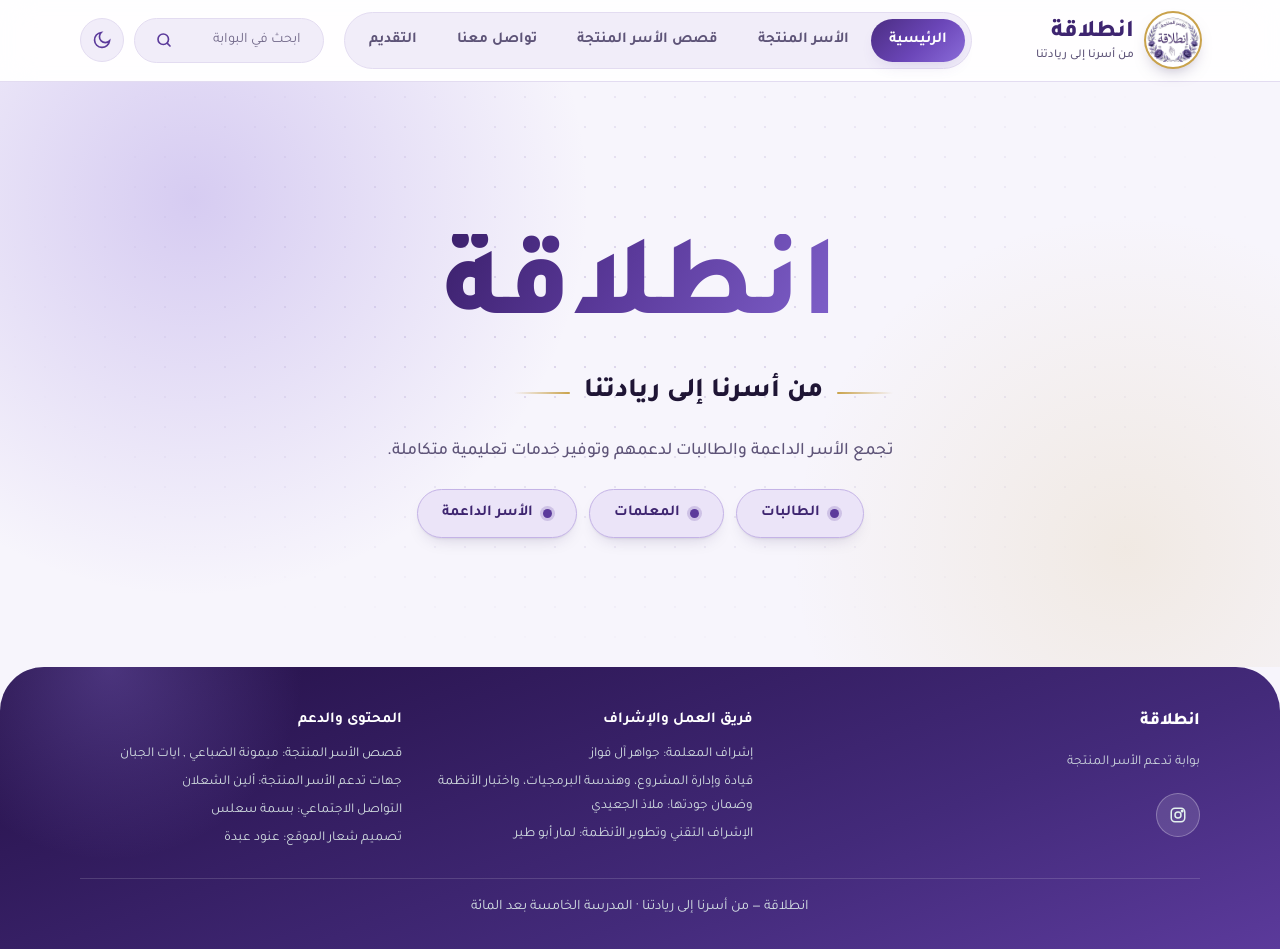
==== Antlaqh web/index.html @ 0a4bb3ff "Renamed file" ====
<!DOCTYPE html>
<html lang="ar" dir="rtl">
<head>
<meta charset="utf-8">
<meta name="viewport" content="width=device-width, initial-scale=1, viewport-fit=cover">
<title>انطلاقة</title>
<link rel="icon" href="photos/the%20webs%20logo/logo.png">
<link rel="preconnect" href="https://fonts.googleapis.com">
<link rel="preconnect" href="https://fonts.gstatic.com" crossorigin>
<link href="https://fonts.googleapis.com/css2?family=Tajawal:wght@400;500;700;800&display=swap" rel="stylesheet">
<link rel="stylesheet" href="style.css">
<link rel="stylesheet" href="extras.css">
</head>
<body>

<a class="skip" href="#main">انتقل إلى المحتوى</a>

<!-- ============ HEADER ============ -->
<header class="top">
  <div class="wrap bar">
   <a class="brand" href="#home">
  <img class="brand-logo" src="photos/the%20webs%20logo/logo.png" alt="شعار انطلاقة" width="54" height="54">
  <span class="brand-text"><b>انطلاقة</b><small>من أسرنا إلى ريادتنا</small></span>
</a>

    <nav class="nav" aria-label="القائمة الرئيسية">
      <a href="#home" aria-current="page" data-page="page-home">الرئيسية</a>
      <a href="#about" data-page="page-about">الأسر المنتجة</a>
      <a href="#services" data-page="page-services">قصص الأسر المنتجة</a>
      <a href="#media" data-page="page-media">تواصل معنا</a>
      <a href="#apply" data-page="page-apply">التقديم</a>
    </nav>

    <div class="tools">
      <form class="search" role="search">
        <label class="sr" for="q">ابحث في البوابة</label>
        <input id="q" type="search" placeholder="ابحث في البوابة">
        <button aria-label="بحث" type="submit"><svg width="18" height="18" viewBox="0 0 24 24" fill="none" stroke="currentColor" stroke-width="2.2" stroke-linecap="round"><circle cx="11" cy="11" r="7"/><path d="M20 20l-3.5-3.5"/></svg></button>
      </form>
      <button class="ib" id="theme" aria-label="تبديل الوضع الداكن"><svg width="20" height="20" viewBox="0 0 24 24" fill="none" stroke="currentColor" stroke-width="2"><path d="M21 13A9 9 0 1111 3a7 7 0 0010 10z"/></svg></button>
    </div>
  </div>
</header>

<main id="main">

  <!-- ============ PAGE: HOME ============ -->
  <section id="page-home" class="page-view active">
    <div class="hero">
      <div class="wrap">
       <div>
         <h1>انطلاقة</h1>
         <p class="slogan">من أسرنا إلى ريادتنا</p>
         <p>تجمع الأسر الداعمة والطالبات لدعمهم وتوفير خدمات تعليمية متكاملة.</p>
         <ul class="roles"><li>الطالبات</li><li>المعلمات</li><li>الأسر الداعمة</li></ul>
       </div>

      </div>
    </div>
  </section>

  <!-- ============ PAGE: ABOUT (الأسر المنتجة) ============ -->
  <section id="page-about" class="page-view wrap" hidden>
    <h1>الأسر المنتجة</h1>

    <a class="open-banner" href="#learn" data-go="learn">
      <span><b>تريدين فتح متجرك الخاص؟</b><small>تعلّمي الخطوات وسعّري منتجاتك بأداة جاهزة</small></span>
      <span aria-hidden="true">‹</span>
    </a>

    <div class="fam-tools">
      <input id="famSearch" type="search" placeholder="ابحثي عن قسم أو متجر: ورد، حلويات، خياطة..." aria-label="بحث في الأسر المنتجة">
      <span id="famCount" role="status"></span>
    </div>
    <div class="chips" id="chips" aria-label="الأقسام"></div>

    <div class="fam-layout">
      <div class="feed">
        <article class="post" id="post" aria-live="polite"></article>
        <div class="pager">
          <button type="button" id="prevPost" aria-label="الأسرة السابقة">›</button>
          <div class="dots" id="dots" role="tablist" aria-label="الأسر المنتجة"></div>
          <button type="button" id="nextPost" aria-label="الأسرة التالية">‹</button>
        </div>
      </div>
      <aside class="fam-side" id="famSide">
        <img id="qrImg" alt="رمز QR للحساب" width="180" height="180">
        <h4>الروابط</h4>
        <ul id="sideLinks"></ul>
      </aside>
    </div>
  </section>

  <!-- ============ PAGE: STORIES ============ -->
  <section id="page-services" class="page-view wrap" hidden>
    <header class="sec-head">
      <h2>قصص الأسر المنتجة</h2>
      <p class="lead">تعرّف على أبرز القصص التي تتحدث عن الأسر المنتجة.</p>
    </header>

    <div class="panel story-list">
      <article class="story">
        <h3>1- قصة أم سارة - من المطبخ إلى متجر</h3>
        <p>أم سارة كانت تسوي كليجا ومعمول للضيوف بس، جيرانها صاروا يطلبون. بدأت بـ 200 ريال تشتري فيها دقيق وسمن، تسوي في الليل بعد ما ينامون عيالها. شاركت في بازار أسر منتجة في الرياض، في أول يوم باعت كل شيء. اليوم عندها متجر في مرسول وتوصيل، ودخلها الشهري أكثر من 4000 ريال، وكل شغلها من البيت.</p>
        <p class="moral">العبرة: لا تنتظرين رأس مال كبير، ابدأي بما في يدك.</p>
      </article>

      <article class="story">
        <h3>2- عائلة أبو خالد - ورشة الخياطة</h3>
        <p>الأب متقاعد، والأم تخيط ثياب، والبنات يطرزون. كانوا يخيطون لأهلهم فقط. سجلت الأم في برنامج الأسر المنتجة واخذت دورة تغليف وتسعير. اتفقوا: الأم تقص، البنت الكبيرة تخيط، الصغيرة تصور وتنزل في الانستقرام. الآن يجيهم طلبات لزي موحد لمدارس وحضانات، وصار عندهم دخل ثابت يغطي مصاريف البيت.</p>
        <p class="moral">العبرة: العمل العائلي يقسم الجهد ويكبر الربح.</p>
      </article>

      <article class="story">
        <h3>3- قصة نورة - إعادة التدوير</h3>
        <p>نورة طالبة جامعة، بدأت تجمع علب الزجاج والخشب المهمل وتسويه تحف وتوزيعات للزواجات. تكلفة القطعة 5 ريال وتبيعها بـ 30 ريال. دخلت مسابقة الحرف اليدوية وفازت، وبلدية الرياض دعمتها بركن مجاني في فعاليات يوم التأسيس. الآن عندها براند باسمها.</p>
        <p class="moral">العبرة: الفكرة الغريبة هي اللي تتميز، مو لازم تطبخين.</p>
      </article>

      <article class="story">
        <h3>4- قصة مؤسس البيك - حلم لم يعش ليرى نجاحه</h3>
        <p>في عام 1974، افتتح شكور أبو غزالة أول مطعم له في جدة، بعد أن استثمر مدخراته في حلمه. لكن البداية لم تكن سهلة؛ فالناس لم يكونوا معتادين على الدجاج المقلي الذي يقدمه، وكان يعود إلى البيت حزينًا لقلة الزبائن. وبعد سنوات من المحاولة، بدأ الناس يقبلون على المطعم، لكن المؤسس توفي عام 1976، قبل أن يرى النجاح الكبير الذي سيصل إليه مشروعه. الأكثر تأثيرًا أن ابنيه إحسان ورامي قررا مواصلة حلم أبيهما، رغم الديون والصعوبات، وعملا على تطوير المطعم حتى أصبح البيك من أشهر العلامات التجارية السعودية.</p>
        <p class="moral">العبرة: التأسيس الحقيقي يحتاج إلى وقت وصبر، وما بدأ بحلم بسيط في مدينة جدة أصبح اليوم علامة فارقة وفخراً وطنياً.</p>
      </article>
    </div>

    <div class="panel supporters">
      <h2>المنشآت الداعمة للأسر المنتجة</h2>
      <ul>
        <li>بنك التنمية الاجتماعية</li>
        <li>وزارة الموارد البشرية والتنمية الاجتماعية</li>
        <li>مركز جنى للتمويل الأصغر</li>
        <li>الهيئة العامة للمنشآت الصغيرة والمتوسطة</li>
      </ul>
    </div>
  </section>

  <!-- ============ PAGE: CONTACT ============ -->
  <section id="page-media" class="page-view wrap" hidden>
    <header class="sec-head"><h2>تواصل معنا</h2></header>
    <aside class="sup">
      <div class="ic"><svg width="28" height="28" viewBox="0 0 24 24" fill="none" stroke="currentColor" stroke-width="2"><path d="M4 14v-2a8 8 0 0116 0v2"/><rect x="3" y="14" width="4" height="6" rx="1.5"/><rect x="17" y="14" width="4" height="6" rx="1.5"/></svg></div>
      <h2 id="st">هل تحتاج إلى مساعدة بخصوص الموقع؟</h2>
      <a class="insta-btn" href="https://www.instagram.com/skl105wuzhere/" target="_blank" rel="noopener"><svg width="20" height="20" viewBox="0 0 24 24" fill="none" stroke="currentColor" stroke-width="2"><rect x="2" y="2" width="20" height="20" rx="5" ry="5"/><path d="M16 11.37A4 4 0 1 1 12.63 8 4 4 0 0 1 16 11.37z"/><line x1="17.5" y1="6.5" x2="17.51" y2="6.5"/></svg><span>انستغرام</span></a>
    </aside>
  </section>

  <!-- ============ PAGE: APPLY ============ -->
  <section id="page-apply" class="page-view wrap" hidden>
    <header class="sec-head">
      <h2>التقديم</h2>
      <p class="lead">عبّئي بيانات متجرك لتنضمي إلى الأسر المنتجة.</p>
    </header>

    <form class="panel apply" id="applyForm" novalidate>
      <h3>تعبئة بيانات المتجر</h3>

      <div class="field">
        <label for="storeAr">اسم المتجر بالعربي <span class="req" aria-hidden="true">*</span></label>
        <input type="text" id="storeAr" name="storeAr" placeholder="مثال: متجر الورد" required autocomplete="off">
      </div>

      <div class="field">
        <label for="storeEn">Store Name in English</label>
        <input type="text" id="storeEn" name="storeEn" placeholder="e.g., Flower Store" dir="ltr" autocomplete="off">
      </div>

      <div class="field">
        <label for="contact">رابط الحساب / رقم التواصل <span class="req" aria-hidden="true">*</span></label>
        <input type="text" id="contact" name="contact" placeholder="رابط إنستغرام أو رقم الواتساب" required autocomplete="off">
      </div>

      <div class="field">
        <label for="description">وصف قصير للمبيعات</label>
        <textarea id="description" name="description" rows="4" placeholder="توصيف مختصر لما يقدمه مشروعك..."></textarea>
      </div>

      <p class="note"><b>تنبيه:</b> عند إرسال البيانات سيفتح لك تطبيق البريد، يرجى إرفاق <b>3 إلى 5 صور</b> للمشروع قبل الضغط على زر الإرسال.</p>

      <button class="start" type="submit">إرسال البيانات عبر البريد</button>
      <p class="form-status" id="applyStatus" role="status" aria-live="polite"></p>
    </form>
  </section>

  <!-- ============ PAGE: LEARN (تريدين فتح متجرك الخاص؟) ============ -->
  <section id="page-learn" class="page-view wrap" hidden>
    <header class="sec-head">
      <h2>تريدين فتح متجرك الخاص؟</h2>
      <p class="lead">خطوات بسيطة من الفكرة إلى أول طلب.</p>
    </header>

    <ol class="panel steps">
      <li><h3>اختاري فكرتك</h3><p>ابدئي بشيء تتقنينه وعليه طلب حولك: حلويات، ورد، خياطة، تدوير... اسألي أهلك وجيرانك وش يحتاجون.</p></li>
      <li><h3>جرّبي بدفعة صغيرة</h3><p>اصنعي كمية قليلة وخذي رأي ناس تثقين برأيهم، وحسّني المنتج قبل ما تكبّرين.</p></li>
      <li><h3>احسبي تكلفتك</h3><p>سجّلي كل ريال تصرفينه: المواد، التغليف، وقتك. بدون هذا ما تعرفين تربحين أو لا.</p></li>
      <li><h3>التراخيص والدعم</h3><p>اسألي الجهات الداعمة المذكورة في صفحة القصص (مثل بنك التنمية الاجتماعية) عن المتطلبات الحالية وطرق التمويل.</p></li>
      <li><h3>صوّري وغلّفي</h3><p>صور واضحة بإضاءة طبيعية وتغليف مرتب يرفعون قيمة منتجك قبل ما يجربونه.</p></li>
      <li><h3>افتحي حسابك وابدئي البيع</h3><p>سوّي حساب إنستغرام باسم المتجر، ضيفي رقم التواصل، وشاركي في البازارات. ثم قدّمي من صفحة <a href="#apply" data-go="apply">التقديم</a> لتنضمي للأسر المنتجة.</p></li>
      <li><h3>سعّري منتجاتك</h3><p>استخدمي الأداة بالأسفل: تحسب لك التكلفة وسعر البيع المناسب.</p></li>
    </ol>

    <form class="panel price" id="priceForm" novalidate>
      <h3>🧮 أداة التسعير</h3>
      <p class="lead">اكتبي أرقام دفعة واحدة، والنتيجة تتحدث تلقائيًا.</p>
      <div class="price-grid">
        <div class="field"><label for="mat">تكلفة المواد (ريال)</label><input id="mat" type="number" min="0" step="any" inputmode="decimal" placeholder="مثال: 80"></div>
        <div class="field"><label for="pack">التغليف (ريال)</label><input id="pack" type="number" min="0" step="any" inputmode="decimal" placeholder="مثال: 20"></div>
        <div class="field"><label for="oth">مصاريف أخرى: غاز، كهرباء، توصيل (ريال)</label><input id="oth" type="number" min="0" step="any" inputmode="decimal" placeholder="مثال: 10"></div>
        <div class="field"><label for="hrs">ساعات العمل على الدفعة</label><input id="hrs" type="number" min="0" step="any" inputmode="decimal" placeholder="مثال: 3"></div>
        <div class="field"><label for="wage">أجر ساعتك (ريال)</label><input id="wage" type="number" min="0" step="any" inputmode="decimal" placeholder="مثال: 20"></div>
        <div class="field"><label for="pc">عدد القطع في الدفعة</label><input id="pc" type="number" min="1" step="1" inputmode="numeric" placeholder="مثال: 20"></div>
        <div class="field"><label for="mar">نسبة الربح المطلوبة %</label><input id="mar" type="number" min="0" step="any" inputmode="decimal" value="30"></div>
        <div class="field"><label for="fee">عمولة المنصة % (إن وجدت)</label><input id="fee" type="number" min="0" max="90" step="any" inputmode="decimal" value="0"></div>
      </div>
      <dl class="result" aria-live="polite">
        <div><dt>إجمالي التكلفة</dt><dd id="rTotal">0</dd></div>
        <div><dt>تكلفة القطعة</dt><dd id="rCost">0</dd></div>
        <div class="big"><dt>سعر البيع المقترح</dt><dd id="rPrice">0</dd></div>
        <div><dt>ربح القطعة</dt><dd id="rProfit">0</dd></div>
        <div><dt>ربح الدفعة كاملة</dt><dd id="rAll">0</dd></div>
      </dl>
      <p class="note">السعر مقرّب لأقرب نصف ريال. قارنيه بأسعار المتاجر المشابهة قبل ما تعتمدينه.</p>
    </form>
  </section>

</main>

<!-- ============ FOOTER ============ -->
<footer>
  <div class="wrap">
    <div class="fg">
      <div class="fc about">
        <h3>انطلاقة</h3>
        <p>بوابة تدعم الأسر المنتجة</p>
        <div class="soc">
          <a href="https://www.instagram.com/skl105wuzhere/" target="_blank" rel="noopener" aria-label="انستغرام">
            <svg width="18" height="18" viewBox="0 0 24 24" fill="none" stroke="currentColor" stroke-width="2"><rect x="3" y="3" width="18" height="18" rx="5"/><circle cx="12" cy="12" r="4"/><circle cx="17.5" cy="6.5" r="1" fill="currentColor"/></svg>
          </a>
        </div>
      </div>

      <div class="fc">
        <strong>فريق العمل والإشراف</strong>
        <span>إشراف المعلمة: جواهر آل فواز</span>
        <span>قيادة وإدارة المشروع، وهندسة البرمجيات، واختبار الأنظمة وضمان جودتها: ملاذ الجعيدي</span>
        <span>الإشراف التقني وتطوير الأنظمة: لمار أبو طير</span>
      </div>

      <div class="fc">
        <strong>المحتوى والدعم</strong>
        <span>قصص الأسر المنتجة: ميمونة الضباعي , ايات الجبان</span>
        <span>جهات تدعم الأسر المنتجة: ألين الشعلان</span>
        <span>التواصل الاجتماعي: بسمة سعلس</span>
        <span>تصميم شعار الموقع: عنود عبدة </span>
      </div>
    </div>
    <p class="foot-tag">انطلاقة — من أسرنا إلى ريادتنا · المدرسة الخامسة بعد المائة</p>
  </div>
</footer>

<script src="script.js"></script>
<script src="families-data.js"></script>
<script src="supabase-config.js"></script>
<script src="extras.js"></script>
</body>
</html>
---- Antlaqh web/style.css ----
/* =========================================================
   PROFESSIONAL TEAL SYSTEM (Arabic / RTL)
   Opens in LIGHT mode; dark mode via data-theme="dark".
   ========================================================= */

/* ---------- 1. Design tokens ---------- */
:root{
  --base:#F7F5FC; --bg:#F7F5FC;
  --card:#FFFFFF; --soft:#F1EDF9; --edge:#E3DCF1;
  --ink:#1F1535; --mu:#5E5478;
  --teal:#5B3A9B; --teal-d:#3E2570;
  --mint:#EBE4F8; --mint2:#DDD2F3; --mint-d:#C4B3E6;
  --gold:#C9A24B; --logo:#5B3A9B;
  --grad:linear-gradient(135deg,#4B2D82 0%,#6B46B8 55%,#8A6CD9 100%);
  --on-grad:#FFFFFF;
  --h1:linear-gradient(120deg,#33195F,#5B3A9B 45%,#8A6CD9);
  --hdr:rgba(255,255,255,.88);
  --btn2:#FFFFFF;
  --sh:0 1px 2px rgba(40,22,80,.06),0 16px 36px -18px rgba(40,22,80,.3);
  --sh-sm:0 1px 2px rgba(40,22,80,.06),0 8px 18px -10px rgba(40,22,80,.26);
  --glow1:rgba(138,108,217,.30); --glow2:rgba(201,162,75,.14);
  --dots:rgba(91,58,155,.16);
  --foot:linear-gradient(160deg,#241046 0%,#432A7A 65%,#5B3A9B 100%);
  --ring:rgba(91,58,155,.20);
  --err:#C0392B;
  --hero-top:clamp(40px,8vw,96px);
  --hero-bottom:clamp(40px,6vw,72px);
  --hero-gap:clamp(20px,4vw,44px);
  color-scheme:light;
  box-sizing:border-box;
  padding-top:env(safe-area-inset-top,0px);
  padding-bottom:env(safe-area-inset-bottom,0px);
}
:root[data-theme="dark"]{
  --base:#0D0919; --bg:#0D0919;
  --card:rgba(28,20,52,.72); --soft:rgba(255,255,255,.05); --edge:rgba(255,255,255,.09);
  --ink:#EEE9FB; --mu:#A9A0C7;
  --teal:#B69CFF; --teal-d:#D9CCFF;
  --mint:rgba(160,130,255,.15); --mint2:rgba(160,130,255,.25); --mint-d:rgba(160,130,255,.38);
  --gold:#E3C16F; --logo:#8F6BFF;
  --grad:linear-gradient(135deg,#8F6BFF 0%,#6D5CE7 55%,#4C8DF0 100%);
  --on-grad:#12082B;
  --h1:linear-gradient(120deg,#EEE9FB,#C3AEFF 50%,#8FB8FF);
  --hdr:rgba(13,9,25,.72);
  --btn2:rgba(255,255,255,.07);
  --sh:0 1px 0 rgba(255,255,255,.05) inset,0 24px 44px -22px rgba(0,0,0,.75);
  --sh-sm:0 1px 0 rgba(255,255,255,.05) inset,0 10px 20px -12px rgba(0,0,0,.7);
  --glow1:rgba(143,107,255,.26); --glow2:rgba(76,141,240,.18);
  --dots:rgba(255,255,255,.07);
  --foot:linear-gradient(160deg,#070412 0%,#150C2E 60%,#22124A 100%);
  --ring:rgba(182,156,255,.30);
  --err:#FF8A7A;
  color-scheme:dark;
}

/* ---------- 2. Base ---------- */
*,*::before,*::after{box-sizing:border-box}
html{scroll-padding-top:calc(env(safe-area-inset-top,0px) + 20px);scroll-behavior:smooth}
[hidden]{display:none!important}
body{
  margin:0;background:var(--base);color:var(--ink);
  font:16px/1.75 Tajawal,system-ui,sans-serif;
  -webkit-font-smoothing:antialiased;transition:background .4s,color .4s;
  min-block-size:100vh;min-block-size:100dvh;
  display:flex;flex-direction:column;
}
a{color:inherit}
::selection{background:var(--teal);color:var(--on-grad)}
:focus-visible{outline:3px solid var(--gold);outline-offset:3px;border-radius:14px}
.wrap{max-width:1160px;margin-inline:auto;padding-inline:20px}
.sr{position:absolute;inline-size:1px;block-size:1px;overflow:hidden;clip:rect(0 0 0 0)}
.skip{position:absolute;inset-inline-start:12px;top:-70px;background:var(--gold);color:#1a1405;padding:8px 18px;border-radius:999px;z-index:99;font-weight:700}
.skip:focus{top:10px}
.top,main,footer{position:relative;z-index:1}
main{flex:1 0 auto}

/* ---------- 3. Page views ---------- */
.page-view{display:none;animation:fadeIn .45s cubic-bezier(.2,.7,.2,1);padding-block:40px}
.page-view.active{display:block}
#page-home{padding-block:0}
@keyframes fadeIn{from{opacity:0;transform:translateY(12px)}to{opacity:1;transform:none}}
@keyframes rise{from{opacity:0;transform:translateY(18px)}to{opacity:1;transform:none}}

.sec-head{text-align:center;margin-block-end:28px}
.sec-head h2{font-size:clamp(1.6rem,3vw,2.1rem);margin:0 0 6px;font-weight:800;color:var(--ink)}
.lead{color:var(--mu);margin:0}
.page-view>h1{font-size:clamp(1.9rem,4vw,2.7rem);margin:0 0 18px;font-weight:800;line-height:1.35;background:var(--h1);-webkit-background-clip:text;background-clip:text;color:transparent}
#page-about>p{margin:0;padding:28px 32px;border-radius:24px;font-size:1.1rem;max-inline-size:75ch;background:var(--card);border:1px solid var(--edge);border-inline-start:4px solid var(--teal);box-shadow:var(--sh)}

/* ---------- 4. Header ---------- */
.top{z-index:20;background:var(--hdr);-webkit-backdrop-filter:blur(16px) saturate(160%);backdrop-filter:blur(16px) saturate(160%);border-block-end:1px solid var(--edge);transition:box-shadow .3s}
@media (min-width:1000px){.top{position:sticky;top:0}}
.top.scrolled{box-shadow:0 12px 28px -18px rgba(0,0,0,.4)}
.bar{display:flex;align-items:center;gap:12px 20px;flex-wrap:wrap;padding-block:12px}
.brand{display:flex;align-items:center;gap:12px;text-decoration:none;font-weight:800;font-size:1.1rem;color:var(--teal-d)}
.brand svg{flex:none;border-radius:12px;filter:drop-shadow(0 6px 12px rgba(0,0,0,.22));transition:transform .35s cubic-bezier(.3,1.5,.5,1)}
.brand svg rect{fill:var(--logo)}
.brand:hover svg{transform:rotate(-8deg) scale(1.07)}

.nav{display:flex;gap:4px;flex-wrap:wrap;padding:6px;border-radius:999px;background:var(--soft);border:1px solid var(--edge)}
@media (min-width:1100px){.nav{margin-inline-start:auto}}
.nav a{text-decoration:none;padding:8px 18px;border-radius:999px;font-weight:700;font-size:.95rem;color:var(--mu);transition:background .2s,color .2s}
.nav a:hover{background:var(--mint);color:var(--teal-d)}
.nav a[aria-current]{background:var(--grad);color:var(--on-grad);box-shadow:0 8px 18px -8px var(--ring)}

.tools{display:flex;gap:10px;align-items:center}
.search{display:flex;align-items:center;border:1px solid var(--edge);border-radius:999px;padding-inline:16px;background:var(--soft);transition:box-shadow .2s,border-color .2s}
.search input{border:0;background:none;color:var(--ink);font:inherit;font-size:.9rem;padding:9px 6px;inline-size:130px;transition:inline-size .3s}
.search input::placeholder{color:var(--mu);opacity:.85}
.search input:focus{inline-size:170px}
.search input:focus-visible{outline:none}
.search:focus-within{border-color:var(--teal);box-shadow:0 0 0 4px var(--ring)}
.search button,.ib{background:none;border:0;color:var(--teal);cursor:pointer;display:grid;place-items:center;padding:4px}
.ib{inline-size:44px;block-size:44px;border-radius:50%;background:var(--soft);border:1px solid var(--edge);transition:transform .3s,background .2s}
.ib:hover{background:var(--mint);transform:rotate(16deg)}

/* ---------- 5. Hero (compact, static background) ---------- */
.hero{position:relative;overflow:hidden}
.hero::before{content:"";position:absolute;inset:0;z-index:0;pointer-events:none;
  background:radial-gradient(640px circle at 15% 20%,var(--glow1),transparent 62%),radial-gradient(540px circle at 88% 80%,var(--glow2),transparent 62%)}
.hero::after{content:"";position:absolute;inset:0;z-index:0;pointer-events:none;background-image:radial-gradient(var(--dots) 1.3px,transparent 1.3px);background-size:30px 30px;-webkit-mask-image:radial-gradient(ellipse at 50% 40%,#000 15%,transparent 72%);mask-image:radial-gradient(ellipse at 50% 40%,#000 15%,transparent 72%)}
.hero .wrap{position:relative;z-index:1;display:grid;grid-template-columns:1.2fr .9fr;gap:var(--hero-gap);align-items:center;padding-block:var(--hero-top) var(--hero-bottom)}
.hero h1{font-size:clamp(1.6rem,3.2vw,2.5rem);line-height:1.4;margin:0 0 12px;font-weight:800;background:var(--h1);-webkit-background-clip:text;background-clip:text;color:transparent;animation:rise .8s .05s both}
.hero p{margin:0 0 22px;color:var(--mu);font-size:1.1rem;font-weight:500;animation:rise .8s .15s both}
.roles{display:flex;gap:12px;flex-wrap:wrap;padding:0;margin:0;list-style:none;animation:rise .8s .25s both}
.roles li{display:inline-flex;align-items:center;gap:10px;padding:10px 24px;border-radius:999px;font-weight:700;font-size:.95rem;color:var(--teal-d);background:var(--mint);border:1px solid var(--mint-d);box-shadow:var(--sh-sm);transition:transform .25s}
.roles li::before{content:"";inline-size:9px;block-size:9px;border-radius:50%;background:var(--teal);box-shadow:0 0 0 3px var(--ring)}
.roles li:hover{transform:translateY(-3px)}

/* ---------- 6. Shared card / panel ---------- */
.login,.sup,.panel{position:relative;background:var(--card);border:1px solid var(--edge);box-shadow:var(--sh);-webkit-backdrop-filter:blur(16px);backdrop-filter:blur(16px)}
.panel{border-radius:26px;padding:32px 34px;max-inline-size:850px;margin:0 auto 24px}

/* Login */
.login{border-radius:30px;padding:30px 28px 24px;overflow:hidden;animation:rise .9s .2s both}
.login::before{content:"";position:absolute;inset-inline:0;top:0;block-size:4px;background:var(--grad)}
.login h2{margin:0 0 4px;font-size:1.5rem;font-weight:800}
.login .sub{margin:0 0 20px;color:var(--mu);font-size:.95rem}

.btn{display:flex;align-items:center;justify-content:center;gap:14px;inline-size:100%;padding:15px 18px;border-radius:18px;font:inherit;font-weight:800;font-size:1rem;cursor:pointer;border:1.5px solid var(--edge);text-align:center;transition:transform .2s,border-color .2s,box-shadow .25s}
.btn small{display:block;font-weight:500;font-size:.8rem;color:var(--mu);line-height:1.3}
.btn svg{flex:none}
.btn.p{background:var(--btn2);color:var(--ink);box-shadow:var(--sh-sm)}
.btn.p svg{order:2;inline-size:28px;block-size:28px}
.btn.p:hover{transform:translateY(-3px);border-color:var(--teal);box-shadow:0 14px 26px -14px var(--ring)}
.btn.p:active{transform:scale(.99)}
.status{min-block-size:1.6em;margin:16px 0 0;font-size:1.05rem;font-weight:800;color:var(--teal)}

/* ---------- 7. Stories page ---------- */
.story{padding-block:22px;border-block-end:1px solid var(--edge)}
.story:first-child{padding-block-start:0}
.story:last-child{padding-block-end:0;border-block-end:0}
.story h3{margin:0 0 10px;font-size:1.1rem;font-weight:800;color:var(--teal)}
.story p{margin:0 0 10px;color:var(--mu);font-size:.97rem;line-height:1.9}
.story .moral{margin:0;color:var(--teal-d);font-size:.92rem;font-weight:700;background:var(--mint);border-radius:12px;padding:8px 14px}
.supporters{text-align:center}
.supporters h2{margin:0 0 14px;font-size:1.2rem;font-weight:800}
.supporters ul{list-style:none;margin:0;padding:0;color:var(--mu);line-height:2.1}

/* ---------- 8. Contact ---------- */
.sup{display:grid;grid-template-columns:auto 1fr auto;gap:22px;align-items:center;border-radius:26px;padding:26px 30px;border-inline-start:5px solid var(--gold)}
.sup .ic{inline-size:62px;block-size:62px;border-radius:20px;background:var(--grad);color:var(--on-grad);display:grid;place-items:center;box-shadow:0 12px 24px -12px var(--ring)}
.sup h2{margin:0;font-size:1.3rem;font-weight:800}
.insta-btn{display:inline-flex;align-items:center;gap:8px;color:var(--on-grad);text-decoration:none;font-weight:800;padding:13px 24px;border-radius:16px;background:var(--grad);box-shadow:0 12px 24px -14px var(--ring);transition:transform .2s,filter .2s}
.insta-btn:hover{transform:translateY(-3px);filter:brightness(1.07)}

/* ---------- 9. Apply form ---------- */
.apply{max-inline-size:560px}
.apply::before{content:"";position:absolute;inset-inline:0;top:0;block-size:4px;border-radius:26px 26px 0 0;background:var(--grad)}
.apply h3{margin:0 0 22px;text-align:center;font-size:1.4rem;font-weight:800}
.field{margin-block-end:18px}
.field label{display:block;margin-block-end:6px;font-size:.92rem;font-weight:700;color:var(--ink)}
.req{color:var(--err)}
.field input,.field textarea{
  inline-size:100%;padding:12px 14px;font:inherit;font-size:.97rem;color:var(--ink);
  background:var(--soft);border:1px solid var(--edge);border-radius:14px;resize:vertical;
  transition:border-color .2s,box-shadow .2s,background .2s}
.field input::placeholder,.field textarea::placeholder{color:var(--mu);opacity:.8}
.field input:focus,.field textarea:focus{outline:none;border-color:var(--teal);box-shadow:0 0 0 4px var(--ring);background:var(--card)}
.field .invalid{border-color:var(--err);box-shadow:0 0 0 4px rgba(192,57,43,.14)}
.note{margin:4px 0 0;padding:12px 16px;border-radius:14px;font-size:.88rem;line-height:1.7;color:var(--teal-d);background:var(--mint);border:1px solid var(--mint-d)}

.start{margin-block-start:20px;display:flex;align-items:center;justify-content:center;inline-size:100%;background:var(--grad);color:var(--on-grad);border:0;border-radius:16px;padding:14px 32px;font:inherit;font-weight:800;font-size:1rem;cursor:pointer;box-shadow:0 14px 28px -14px var(--ring);transition:transform .2s,box-shadow .25s,filter .2s}
.start:hover{transform:translateY(-3px);box-shadow:0 20px 34px -14px var(--ring);filter:brightness(1.06)}
.start:active{transform:scale(.99)}
.form-status{min-block-size:1.5em;margin:12px 0 0;text-align:center;font-weight:700;color:var(--teal)}
.form-status.error{color:var(--err)}

/* ---------- 10. Footer ---------- */
footer{overflow:hidden;flex-shrink:0;color:#E3F2EE;padding-block:40px 28px;background:var(--foot);border-start-start-radius:44px;border-start-end-radius:44px}
footer::before{content:"";position:absolute;inline-size:420px;block-size:420px;border-radius:50%;inset-block-start:-210px;inset-inline-end:-100px;background:radial-gradient(circle,rgba(111,226,190,.22),transparent 65%);pointer-events:none}
footer .wrap{position:relative;z-index:1}
footer h3{margin:0 0 10px;font-size:1.1rem;font-weight:800;color:#fff}
.fg{display:grid;grid-template-columns:1.3fr 1fr 1fr;gap:28px;align-items:start}
.fc{display:flex;flex-direction:column;gap:4px;font-size:.85rem}
.fc strong{margin-block-end:6px;font-size:.95rem;color:#fff}
.fc span{opacity:.9}
.fc.about p{margin:0;max-inline-size:38ch;opacity:.85}
.soc{display:flex;gap:10px;margin-block-start:14px}
.soc a{inline-size:44px;block-size:44px;border-radius:50%;display:grid;place-items:center;text-decoration:none;background:rgba(255,255,255,.12);border:1px solid rgba(255,255,255,.28);transition:transform .25s,background .25s,color .25s}
.soc a:hover{background:#fff;color:#134545;transform:translateY(-4px) rotate(-6deg)}

/* ---------- 11. Responsive + motion ---------- */
@media (max-width:700px){
  .hero .wrap{grid-template-columns:1fr}
  .nav{inline-size:100%;overflow-x:auto;flex-wrap:nowrap;border-radius:22px}
  .nav a{white-space:nowrap}
  .sup{grid-template-columns:auto 1fr}
  .sup .insta-btn{grid-column:1/-1;justify-content:center}
  .fg{grid-template-columns:1fr}
  .search input,.search input:focus{inline-size:100px}
  .panel{padding:24px 20px}
  .login{padding:28px 22px 22px}
  footer{border-start-start-radius:30px;border-start-end-radius:30px}
}
@media (prefers-reduced-motion:reduce){
  *,*::before,*::after{animation:none!important;transition:none!important}
  html{scroll-behavior:auto}
}
/* ===== انطلاقة: logo, brand name, slogan, hero ===== */
.brand-logo{inline-size:54px;block-size:54px;border-radius:50%;background:#fff;object-fit:cover;box-shadow:0 0 0 2px var(--gold),0 8px 18px -8px rgba(40,22,80,.5);transition:transform .35s cubic-bezier(.3,1.5,.5,1)}
.brand:hover .brand-logo{transform:rotate(-6deg) scale(1.06)}
.brand-text{display:flex;flex-direction:column;line-height:1.25}
.brand-text b{font-size:1.5rem;font-weight:800}
.brand-text small{font-size:.75rem;font-weight:500;color:var(--mu)}

.hero h1{font-size:clamp(3.2rem,9vw,5.6rem);line-height:1.1;margin:0 0 8px}
.hero .slogan{display:flex;align-items:center;gap:14px;margin:0 0 20px;font-size:clamp(1.2rem,2.5vw,1.7rem);font-weight:800;color:var(--ink)}
.slogan::before,.slogan::after{content:"";flex:0 1 56px;block-size:2px;border-radius:2px}
.slogan::before{background:linear-gradient(270deg,transparent,var(--gold))}
.slogan::after{background:linear-gradient(90deg,transparent,var(--gold))}

/* login card with the logo medallion on top */
.login{margin-block-start:66px;padding-block-start:78px;overflow:visible}
.login::before{display:none}
.login h2,.login .sub{text-align:center}
.medal{position:absolute;inset-inline:0;top:-66px;margin-inline:auto;inline-size:130px;block-size:130px;border-radius:50%;background:#fff;padding:5px;box-shadow:0 0 0 3px var(--gold),0 18px 34px -12px rgba(40,22,80,.5)}
.medal img{inline-size:100%;block-size:100%;border-radius:50%;display:block}

.soc a:hover{color:#2B1A4F}
footer::before{background:radial-gradient(circle,rgba(168,140,255,.28),transparent 65%)}
.foot-tag{margin:28px 0 0;padding-block-start:16px;border-block-start:1px solid rgba(255,255,255,.16);text-align:center;font-size:.9rem;opacity:.9}
/* ===== Productive families feed ===== */

.feed{max-inline-size:620px;margin-inline:auto}
.post{inline-size:100%;margin-inline:auto;background:var(--card);border:1px solid var(--edge);border-radius:20px;box-shadow:var(--sh);overflow:hidden;animation:fadeIn .35s}
.post-img{display:block;inline-size:100%;aspect-ratio:16/9;object-fit:cover;background:var(--soft)}
.post-head{display:flex;align-items:center;gap:12px;padding:14px 16px}
.avatar{inline-size:46px;block-size:46px;border-radius:50%;display:grid;place-items:center;font-size:1.35rem;background:var(--mint);box-shadow:0 0 0 2px var(--gold)}
.post-head b{display:block;line-height:1.3}
.post-head small{color:var(--mu)}

.post-actions{display:flex;gap:8px;padding:12px 14px 0}
.act{inline-size:42px;block-size:42px;border-radius:50%;display:grid;place-items:center;border:1px solid var(--edge);background:var(--soft);color:var(--teal);font-size:1.15rem;text-decoration:none;cursor:pointer;transition:transform .2s,background .2s}
.act:hover{transform:translateY(-2px);background:var(--mint)}
.act.on{background:var(--grad);color:var(--on-grad);border-color:transparent}
.post-body{padding:10px 18px 20px}
.post-body p{margin:0 0 14px;color:var(--mu);line-height:1.9}
.post-body p b{color:var(--ink)}
.btn-link{display:inline-block;padding:10px 22px;border-radius:999px;background:var(--grad);color:var(--on-grad);font-weight:800;text-decoration:none;transition:filter .2s}
.btn-link:hover{filter:brightness(1.08)}




.pager{display:flex;align-items:center;justify-content:center;gap:14px;margin-block-start:20px}
.pager>button{inline-size:40px;block-size:40px;border-radius:50%;border:1px solid var(--edge);background:var(--card);color:var(--teal);font-size:1.4rem;line-height:1;cursor:pointer;box-shadow:var(--sh-sm)}
.pager>button:hover{background:var(--mint)}
.dots{display:flex;align-items:center;gap:8px}
.dots button{position:relative;inline-size:10px;block-size:10px;padding:0;border:0;border-radius:50%;background:var(--mint-d);cursor:pointer;transition:inline-size .25s,background .25s}
.dots button::after{content:"";position:absolute;inset:-8px}
.dots button[aria-selected=true]{inline-size:28px;border-radius:8px;background:var(--grad)}
/* ===== الأسر المنتجة: بانر، بحث، أقسام، عمودين ===== */
.open-banner{display:flex;align-items:center;justify-content:space-between;gap:16px;max-inline-size:960px;margin:0 auto 20px;padding:18px 26px;border-radius:22px;background:var(--grad);color:var(--on-grad);text-decoration:none;box-shadow:var(--sh);transition:transform .2s,filter .2s}
.open-banner:hover{transform:translateY(-3px);filter:brightness(1.06)}
.open-banner b{display:block;font-size:1.25rem;font-weight:800}
.open-banner small{opacity:.9;font-size:.9rem}
.open-banner>span:last-child{font-size:1.8rem}

.fam-tools{display:flex;align-items:center;gap:12px;max-inline-size:960px;margin:0 auto 12px}
.fam-tools input{flex:1;padding:12px 18px;font:inherit;color:var(--ink);background:var(--soft);border:1px solid var(--edge);border-radius:999px}
.fam-tools input:focus{outline:none;border-color:var(--teal);box-shadow:0 0 0 4px var(--ring)}
#famCount{color:var(--mu);font-weight:700;white-space:nowrap}
.chips{display:flex;gap:8px;flex-wrap:wrap;max-inline-size:960px;margin:0 auto 20px}
.chip{padding:8px 16px;border-radius:999px;border:1px solid var(--edge);background:var(--card);color:var(--mu);font:inherit;font-weight:700;font-size:.92rem;cursor:pointer;transition:background .2s,color .2s}
.chip small{opacity:.7}
.chip:hover{background:var(--mint)}
.chip[aria-pressed=true]{background:var(--grad);color:var(--on-grad);border-color:transparent}

.fam-layout{display:grid;grid-template-columns:1fr 240px;gap:20px;max-inline-size:960px;margin-inline:auto;align-items:start}
.fam-layout .feed{max-inline-size:none;margin:0}
.fam-side{background:var(--card);border:1px solid var(--edge);border-radius:20px;box-shadow:var(--sh);padding:20px;text-align:center}
.fam-side img{inline-size:100%;block-size:auto;border-radius:14px;background:#fff}
.fam-side h4{margin:14px 0 6px}
.fam-side ul{list-style:none;margin:0;padding:0;line-height:2.1}
.fam-side a{color:var(--teal);font-weight:700}
.post-head .tag{margin-inline-start:auto;padding:4px 12px;border-radius:999px;background:var(--mint);color:var(--teal-d);font-size:.8rem;font-weight:700}
.empty{padding:40px 20px;text-align:center;color:var(--mu)}
@media (max-width:800px){.fam-layout{grid-template-columns:1fr}}

/* ===== صفحة فتح المتجر + حاسبة التسعير ===== */
.steps{counter-reset:s;list-style:none;padding-inline:30px}
.steps li{counter-increment:s;position:relative;padding:18px 58px 18px 0;border-block-end:1px solid var(--edge)}
.steps li:last-child{border:0}
.steps li::before{content:counter(s);position:absolute;inset-inline-start:0;top:18px;inline-size:40px;block-size:40px;border-radius:50%;display:grid;place-items:center;background:var(--grad);color:var(--on-grad);font-weight:800}
.steps h3{margin:0 0 4px;font-size:1.1rem;color:var(--teal)}
.steps p{margin:0;color:var(--mu);line-height:1.9}
.steps a{color:var(--teal);font-weight:700}
.price h3{margin:0 0 4px;text-align:center;font-size:1.4rem;font-weight:800}
.price>.lead{text-align:center;margin-block-end:20px}
.price-grid{display:grid;grid-template-columns:1fr 1fr;gap:0 16px}
.result{display:grid;grid-template-columns:repeat(2,1fr);gap:10px;margin:16px 0}
.result div{padding:12px 16px;border-radius:16px;background:var(--soft);border:1px solid var(--edge)}
.result dt{font-size:.85rem;color:var(--mu)}
.result dd{margin:0;font-weight:800;font-size:1.15rem}
.result .big{grid-column:1/-1;background:var(--grad);color:var(--on-grad);text-align:center}
.result .big dt{color:inherit;opacity:.9}
.result .big dd{font-size:1.8rem}
@media (max-width:600px){.price-grid{grid-template-columns:1fr}}


/* Homepage brand-only hero */
#page-home .hero .wrap{grid-template-columns:minmax(0,1fr);justify-items:center;text-align:center;min-height:clamp(440px,65vh,700px)}
#page-home .hero .wrap>div{max-width:850px}
#page-home .hero h1{font-size:clamp(3.8rem,9vw,7.5rem)}
#page-home .roles{justify-content:center}
---- Antlaqh web/extras.css ----
/* ===== الأسر المنتجة: بانر، بحث، أقسام، فيد عمودي ===== */
.open-banner{display:flex;align-items:center;justify-content:space-between;gap:16px;max-inline-size:560px;margin:0 auto 20px;padding:18px 26px;border-radius:22px;background:var(--grad);color:var(--on-grad);text-decoration:none;box-shadow:var(--sh);transition:transform .2s,filter .2s}
.open-banner:hover{transform:translateY(-3px);filter:brightness(1.06)}
.open-banner b{display:block;font-size:1.25rem;font-weight:800}
.open-banner small{opacity:.9;font-size:.9rem}
.open-banner>span:last-child{font-size:1.8rem}

.fam-tools{display:flex;align-items:center;gap:12px;max-inline-size:560px;margin:0 auto 12px}
.fam-tools input{flex:1;padding:12px 18px;font:inherit;color:var(--ink);background:var(--soft);border:1px solid var(--edge);border-radius:999px}
.fam-tools input:focus{outline:none;border-color:var(--teal);box-shadow:0 0 0 4px var(--ring)}
#famCount{color:var(--mu);font-weight:700;white-space:nowrap}
.chips{display:flex;gap:8px;flex-wrap:wrap;max-inline-size:560px;margin:0 auto 20px}
.chip{padding:8px 16px;border-radius:999px;border:1px solid var(--edge);background:var(--card);color:var(--mu);font:inherit;font-weight:700;font-size:.92rem;cursor:pointer;transition:background .2s,color .2s}
.chip small{opacity:.7}
.chip:hover{background:var(--mint)}
.chip[aria-pressed=true]{background:var(--grad);color:var(--on-grad);border-color:transparent}

/* الفيد: بوستات فوق بعض مثل انستغرام */
.reel-wrap{max-inline-size:560px;margin-inline:auto}
.reel{display:flex;flex-direction:column;gap:24px}
.reel .post{inline-size:100%}
.reel .post-img{aspect-ratio:auto;block-size:auto;object-fit:contain;max-block-size:640px;cursor:zoom-in}
.reel .post-img[src^="data:"]{aspect-ratio:16/9;object-fit:cover;cursor:default}
.post-head .tag{margin-inline-start:auto;padding:4px 12px;border-radius:999px;background:var(--mint);color:var(--teal-d);font-size:.8rem;font-weight:700}
.btn-link.alt{background:var(--mint);color:var(--teal-d);margin-inline-start:8px}
.empty{padding:40px 20px;text-align:center;color:var(--mu)}

/* ===== صفحة فتح المتجر + حاسبة التسعير ===== */
.steps{counter-reset:s;list-style:none;padding-inline:30px}
.steps li{counter-increment:s;position:relative;padding:18px 58px 18px 0;border-block-end:1px solid var(--edge)}
.steps li:last-child{border:0}
.steps li::before{content:counter(s);position:absolute;inset-inline-start:0;top:18px;inline-size:40px;block-size:40px;border-radius:50%;display:grid;place-items:center;background:var(--grad);color:var(--on-grad);font-weight:800}
.steps h3{margin:0 0 4px;font-size:1.1rem;color:var(--teal)}
.steps p{margin:0;color:var(--mu);line-height:1.9}
.steps a{color:var(--teal);font-weight:700}
.price h3{margin:0 0 4px;text-align:center;font-size:1.4rem;font-weight:800}
.price>.lead{text-align:center;margin-block-end:20px}
.price-grid{display:grid;grid-template-columns:1fr 1fr;gap:0 16px}
.result{display:grid;grid-template-columns:repeat(2,1fr);gap:10px;margin:16px 0}
.result div{padding:12px 16px;border-radius:16px;background:var(--soft);border:1px solid var(--edge)}
.result dt{font-size:.85rem;color:var(--mu)}
.result dd{margin:0;font-weight:800;font-size:1.15rem}
.result .big{grid-column:1/-1;background:var(--grad);color:var(--on-grad);text-align:center}
.result .big dt{color:inherit;opacity:.9}
.result .big dd{font-size:1.8rem}
@media (max-width:600px){.price-grid{grid-template-columns:1fr}}

/* ===== معرض صور متعدد (مثل انستغرام) ===== */
.gallery{position:relative}
.slides{display:flex;overflow-x:auto;scroll-snap-type:x mandatory;scrollbar-width:none;-webkit-overflow-scrolling:touch}
.slides::-webkit-scrollbar{display:none}
.slides img{flex:0 0 100%;inline-size:100%;aspect-ratio:16/10;object-fit:contain;cursor:zoom-in;scroll-snap-align:center;background:var(--soft)}
.gallery .count{position:absolute;top:12px;inset-inline-end:12px;padding:3px 12px;border-radius:999px;background:rgba(0,0,0,.55);color:#fff;font-size:.8rem;font-weight:700}
.g-btn{position:absolute;top:50%;transform:translateY(-50%);inline-size:36px;block-size:36px;border-radius:50%;border:0;background:rgba(255,255,255,.85);color:#3E2570;font-size:1.4rem;line-height:1;cursor:pointer;box-shadow:0 2px 8px rgba(0,0,0,.25)}
.g-btn.prev{inset-inline-start:10px}
.g-btn.next{inset-inline-end:10px}

/* ===== عرض الصورة كاملة ===== */
.lightbox{position:fixed;inset:0;z-index:100;display:flex;align-items:center;justify-content:center;background:rgba(0,0,0,.92);cursor:zoom-out}
.lightbox img{max-inline-size:96vw;max-block-size:92vh;object-fit:contain;border-radius:10px}
.lb-x{position:absolute;top:14px;inset-inline-end:14px;inline-size:44px;block-size:44px;border-radius:50%;border:0;background:rgba(255,255,255,.18);color:#fff;font-size:1.3rem;cursor:pointer}

.slides video{flex:0 0 100%;inline-size:100%;aspect-ratio:16/10;object-fit:contain;background:#000;scroll-snap-align:center}

/* Customer review section */
.customer-reviews{padding:18px 22px 24px;border-top:1px solid var(--edge)}
.customer-reviews h3{margin:0 0 4px;font-size:1.15rem;color:var(--ink)}
.review-note,.review-empty{font-size:.85rem;color:var(--mu);margin:0 0 12px}
.review-list{display:grid;gap:10px;margin:12px 0}
.review-item{padding:10px 14px;background:var(--soft);border-radius:12px;overflow-wrap:anywhere}
.review-item strong{color:var(--gold);letter-spacing:2px}
.review-item p{margin:4px 0 0;white-space:pre-wrap}
.review-form{display:grid;gap:12px}
.review-form label{display:grid;gap:5px;font-weight:700;font-size:.92rem}
.review-form select,.review-form textarea{font:inherit;width:100%;padding:10px 12px;color:var(--ink);background:var(--card);border:1px solid var(--edge);border-radius:12px}
.review-form button{border:0;border-radius:12px;background:var(--grad);color:var(--on-grad);font:inherit;font-weight:800;padding:11px 18px;cursor:pointer}

.review-item .review-stars{color:var(--gold);letter-spacing:2px;margin-inline-start:6px}
.review-form input{font:inherit;width:100%;padding:10px 12px;color:var(--ink);background:var(--card);border:1px solid var(--edge);border-radius:12px}
.review-form button:disabled{opacity:.6;cursor:wait}
.review-status{margin:0;color:var(--teal);font-size:.9rem}

/* Automatic image-only galleries: smooth three-second crossfade. */
.fade-gallery .slides{position:relative;display:grid;overflow:hidden;aspect-ratio:16/10;scroll-snap-type:none;background:var(--soft)}
.fade-gallery .slides img{grid-area:1/1;width:100%;height:100%;aspect-ratio:auto;object-fit:contain;opacity:0;visibility:hidden;pointer-events:none;transition:opacity .75s ease,visibility .75s ease;scroll-snap-align:none}
.fade-gallery .slides img.active{opacity:1;visibility:visible;pointer-events:auto;z-index:1}
@media(prefers-reduced-motion:reduce){.fade-gallery .slides img{transition:none}}

/* Keep other shops' portrait and square media compact without cropping.
   Bloomy's horizontal portfolio gallery is intentionally excluded. */
.reel .post:not([data-name="تصاميم بلومي"]) .gallery:not(.fade-gallery) .slides img,
.reel .post:not([data-name="تصاميم بلومي"]) .gallery:not(.fade-gallery) .slides video {
  height: clamp(220px, 54vw, 340px);
  max-height: 340px;
  aspect-ratio: auto;
  object-fit: contain;
  background: var(--soft);
}
.reel .post:not([data-name="تصاميم بلومي"]) .gallery:not(.fade-gallery) .slides {
  align-items: center;
  background: var(--soft);
}
.reel .post:not([data-name="تصاميم بلومي"]) .fade-gallery .slides {
  aspect-ratio: 16/10;
  max-height: 340px;
}
.reel .post:not([data-name="تصاميم بلومي"]) .post-img {
  display: block;
  width: 100%;
  height: clamp(220px, 54vw, 340px);
  max-height: 340px;
  object-fit: contain;
  background: var(--soft);
}

/* Desktop sizing: all stores except Bloomy get a genuinely compact media viewport.
   Set dimensions on the gallery itself, not only on its images, so grid/flex
   containers cannot expand to the image's intrinsic portrait height. */
@media (min-width: 700px) {
  .reel .post:not([data-name="تصاميم بلومي"]) .gallery,
  .reel .post:not([data-name="تصاميم بلومي"]) > .post-img {
    width: min(100%, 420px);
    margin-inline: auto;
  }
  .reel .post:not([data-name="تصاميم بلومي"]) .gallery .slides {
    width: 100%;
    height: 255px;
    max-height: 255px;
    aspect-ratio: auto;
    overflow: hidden;
  }
  .reel .post:not([data-name="تصاميم بلومي"]) .gallery .slides img,
  .reel .post:not([data-name="تصاميم بلومي"]) .gallery .slides video,
  .reel .post:not([data-name="تصاميم بلومي"]) > .post-img {
    height: 255px;
    max-height: 255px;
    min-height: 0;
    aspect-ratio: auto;
    object-fit: contain;
  }
}
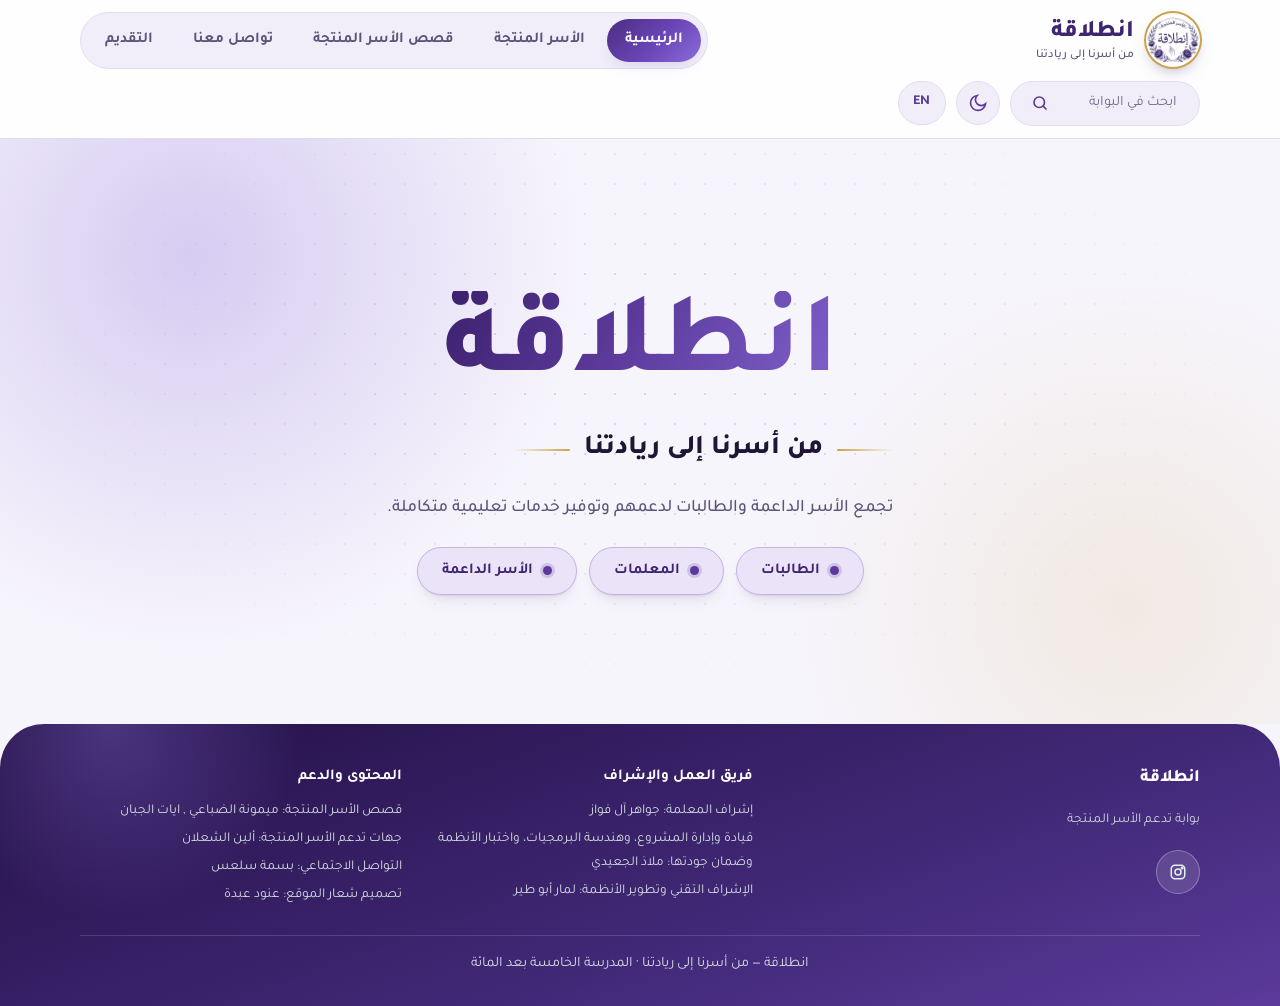
==== commit 1c772538: "Merge branch 'main' of https://github.com/Lamar-Abutair/antlaqh-website- into Lamar-Abutair-main" ====
--- a/Antlaqh web/index.html
+++ b/Antlaqh web/index.html
@@ -4,10 +4,11 @@
 <meta charset="utf-8">
 <meta name="viewport" content="width=device-width, initial-scale=1, viewport-fit=cover">
 <title>انطلاقة</title>
-<link rel="icon" href="photos/the%20webs%20logo/logo.png">
+<link rel="icon" href="photos/the%20webs%20logo/logo.png" data-logo-ar="photos/the%20webs%20logo/logo.png" data-logo-en="photos/the%20webs%20logo/logo-en.png">
 <link rel="preconnect" href="https://fonts.googleapis.com">
 <link rel="preconnect" href="https://fonts.gstatic.com" crossorigin>
-<link href="https://fonts.googleapis.com/css2?family=Tajawal:wght@400;500;700;800&display=swap" rel="stylesheet">
+<link href="https://fonts.googleapis.com/css2?family=Tajawal:wght@400;500;700;800&family=Poppins:wght@400;500;600;700&display=swap" rel="stylesheet">
+<script>try{var l=localStorage.getItem("antlaqh:lang");if(l==="en"||l==="ar"){document.documentElement.lang=l;document.documentElement.dir=l==="en"?"ltr":"rtl"}}catch(e){}</script>
 <link rel="stylesheet" href="style.css">
 <link rel="stylesheet" href="extras.css">
 </head>
@@ -19,25 +20,26 @@
 <header class="top">
   <div class="wrap bar">
    <a class="brand" href="#home">
-  <img class="brand-logo" src="photos/the%20webs%20logo/logo.png" alt="شعار انطلاقة" width="54" height="54">
-  <span class="brand-text"><b>انطلاقة</b><small>من أسرنا إلى ريادتنا</small></span>
+  <img class="brand-logo" src="photos/the%20webs%20logo/logo.png" data-logo-ar="photos/the%20webs%20logo/logo.png" data-logo-en="photos/the%20webs%20logo/logo-en.png" alt="شعار انطلاقة" width="54" height="54">
+  <span class="brand-text"><b>انطلاقة</b><small data-i18n="brand.tag">من أسرنا إلى ريادتنا</small></span>
 </a>
 
-    <nav class="nav" aria-label="القائمة الرئيسية">
-      <a href="#home" aria-current="page" data-page="page-home">الرئيسية</a>
-      <a href="#about" data-page="page-about">الأسر المنتجة</a>
-      <a href="#services" data-page="page-services">قصص الأسر المنتجة</a>
-      <a href="#media" data-page="page-media">تواصل معنا</a>
-      <a href="#apply" data-page="page-apply">التقديم</a>
+    <nav class="nav" aria-label="القائمة الرئيسية" data-i18n-aria="nav.aria">
+      <a href="#home" aria-current="page" data-page="page-home" data-i18n="nav.home">الرئيسية</a>
+      <a href="#about" data-page="page-about" data-i18n="nav.families">الأسر المنتجة</a>
+      <a href="#services" data-page="page-services" data-i18n="nav.stories">قصص الأسر المنتجة</a>
+      <a href="#media" data-page="page-media" data-i18n="nav.contact">تواصل معنا</a>
+      <a href="#apply" data-page="page-apply" data-i18n="nav.apply">التقديم</a>
     </nav>
 
     <div class="tools">
       <form class="search" role="search">
-        <label class="sr" for="q">ابحث في البوابة</label>
-        <input id="q" type="search" placeholder="ابحث في البوابة">
-        <button aria-label="بحث" type="submit"><svg width="18" height="18" viewBox="0 0 24 24" fill="none" stroke="currentColor" stroke-width="2.2" stroke-linecap="round"><circle cx="11" cy="11" r="7"/><path d="M20 20l-3.5-3.5"/></svg></button>
+        <label class="sr" for="q" data-i18n="search.label">ابحث في البوابة</label>
+        <input id="q" type="search" placeholder="ابحث في البوابة" data-i18n-ph="search.ph">
+        <button aria-label="بحث" data-i18n-aria="search.btn" type="submit"><svg width="18" height="18" viewBox="0 0 24 24" fill="none" stroke="currentColor" stroke-width="2.2" stroke-linecap="round"><circle cx="11" cy="11" r="7"/><path d="M20 20l-3.5-3.5"/></svg></button>
       </form>
       <button class="ib" id="theme" aria-label="تبديل الوضع الداكن"><svg width="20" height="20" viewBox="0 0 24 24" fill="none" stroke="currentColor" stroke-width="2"><path d="M21 13A9 9 0 1111 3a7 7 0 0010 10z"/></svg></button>
+      <button class="ib lang-btn" id="lang" type="button" lang="en" aria-label="Switch language to English" title="Switch language to English">EN</button>
     </div>
   </div>
 </header>
@@ -49,10 +51,10 @@
     <div class="hero">
       <div class="wrap">
        <div>
-         <h1>انطلاقة</h1>
-         <p class="slogan">من أسرنا إلى ريادتنا</p>
-         <p>تجمع الأسر الداعمة والطالبات لدعمهم وتوفير خدمات تعليمية متكاملة.</p>
-         <ul class="roles"><li>الطالبات</li><li>المعلمات</li><li>الأسر الداعمة</li></ul>
+         <h1 data-i18n="brand.name">انطلاقة</h1>
+         <p class="slogan" data-i18n="brand.tag">من أسرنا إلى ريادتنا</p>
+         <p data-i18n="hero.text">تجمع الأسر الداعمة والطالبات لدعمهم وتوفير خدمات تعليمية متكاملة.</p>
+         <ul class="roles"><li data-i18n="role.students">الطالبات</li><li data-i18n="role.teachers">المعلمات</li><li data-i18n="role.families">الأسر الداعمة</li></ul>
        </div>
 
       </div>
@@ -61,18 +63,18 @@
 
   <!-- ============ PAGE: ABOUT (الأسر المنتجة) ============ -->
   <section id="page-about" class="page-view wrap" hidden>
-    <h1>الأسر المنتجة</h1>
+    <h1 data-i18n="nav.families">الأسر المنتجة</h1>
 
     <a class="open-banner" href="#learn" data-go="learn">
-      <span><b>تريدين فتح متجرك الخاص؟</b><small>تعلّمي الخطوات وسعّري منتجاتك بأداة جاهزة</small></span>
+      <span><b data-i18n="banner.title">تريدين فتح متجرك الخاص؟</b><small data-i18n="banner.sub">تعلّمي الخطوات وسعّري منتجاتك بأداة جاهزة</small></span>
       <span aria-hidden="true">‹</span>
     </a>
 
     <div class="fam-tools">
-      <input id="famSearch" type="search" placeholder="ابحثي عن قسم أو متجر: ورد، حلويات، خياطة..." aria-label="بحث في الأسر المنتجة">
+      <input id="famSearch" type="search" placeholder="ابحثي عن قسم أو متجر: ورد، حلويات، خياطة..." aria-label="بحث في الأسر المنتجة" data-i18n-ph="fam.ph" data-i18n-aria="fam.aria">
       <span id="famCount" role="status"></span>
     </div>
-    <div class="chips" id="chips" aria-label="الأقسام"></div>
+    <div class="chips" id="chips" aria-label="الأقسام" data-i18n-aria="chips.aria"></div>
 
     <div class="fam-layout">
       <div class="feed">
@@ -95,26 +97,26 @@
   <section id="page-services" class="page-view wrap" hidden>
     <header class="sec-head">
       <h2>قصص الأسر المنتجة</h2>
-      <p class="lead">تعرّف على أبرز القصص التي تتحدث عن الأسر المنتجة.</p>
+      <p class="lead">تعرّفي على أبرز القصص التي تتحدث عن الأسر المنتجة.</p>
     </header>
 
     <div class="panel story-list">
       <article class="story">
         <h3>1- قصة أم سارة - من المطبخ إلى متجر</h3>
-        <p>أم سارة كانت تسوي كليجا ومعمول للضيوف بس، جيرانها صاروا يطلبون. بدأت بـ 200 ريال تشتري فيها دقيق وسمن، تسوي في الليل بعد ما ينامون عيالها. شاركت في بازار أسر منتجة في الرياض، في أول يوم باعت كل شيء. اليوم عندها متجر في مرسول وتوصيل، ودخلها الشهري أكثر من 4000 ريال، وكل شغلها من البيت.</p>
-        <p class="moral">العبرة: لا تنتظرين رأس مال كبير، ابدأي بما في يدك.</p>
-      </article>
-
-      <article class="story">
-        <h3>2- عائلة أبو خالد - ورشة الخياطة</h3>
-        <p>الأب متقاعد، والأم تخيط ثياب، والبنات يطرزون. كانوا يخيطون لأهلهم فقط. سجلت الأم في برنامج الأسر المنتجة واخذت دورة تغليف وتسعير. اتفقوا: الأم تقص، البنت الكبيرة تخيط، الصغيرة تصور وتنزل في الانستقرام. الآن يجيهم طلبات لزي موحد لمدارس وحضانات، وصار عندهم دخل ثابت يغطي مصاريف البيت.</p>
-        <p class="moral">العبرة: العمل العائلي يقسم الجهد ويكبر الربح.</p>
+        <p>كانت أم سارة تعدّ الكليجا والمعمول للضيوف فحسب، ثم أخذ جيرانها يطلبونهما منها. بدأت بمبلغ 200 ريال اشترت به الدقيق والسمن، وكانت تعمل في الليل بعد أن ينام أبناؤها. شاركت في بازار للأسر المنتجة في الرياض، فباعت كل ما لديها في يومه الأول. واليوم لها متجر على تطبيق مرسول مع خدمة توصيل، ويتجاوز دخلها الشهري 4000 ريال، وكل ذلك من بيتها.</p>
+        <p class="moral">العبرة: لا تنتظري رأس مال كبيرًا، وابدئي بما في يدك.</p>
+      </article>
+
+      <article class="story">
+        <h3>2- عائلة أبي خالد - ورشة الخياطة</h3>
+        <p>الأب متقاعد، والأم تخيط الثياب، والبنات يطرّزن. وكانوا يخيطون لأهلهم فقط. سجّلت الأم في برنامج الأسر المنتجة والتحقت بدورة في التغليف والتسعير. ثم اتفقوا على توزيع الأدوار: الأم تقصّ القماش، والابنة الكبرى تخيطه، والصغرى تصوّر المنتجات وتنشرها على إنستغرام. وهم الآن يتلقون طلبات لتفصيل أزياء موحّدة للمدارس والحضانات، وأصبح لهم دخل ثابت يغطي مصاريف البيت.</p>
+        <p class="moral">العبرة: العمل العائلي يوزّع الجهد ويضاعف الربح.</p>
       </article>
 
       <article class="story">
         <h3>3- قصة نورة - إعادة التدوير</h3>
-        <p>نورة طالبة جامعة، بدأت تجمع علب الزجاج والخشب المهمل وتسويه تحف وتوزيعات للزواجات. تكلفة القطعة 5 ريال وتبيعها بـ 30 ريال. دخلت مسابقة الحرف اليدوية وفازت، وبلدية الرياض دعمتها بركن مجاني في فعاليات يوم التأسيس. الآن عندها براند باسمها.</p>
-        <p class="moral">العبرة: الفكرة الغريبة هي اللي تتميز، مو لازم تطبخين.</p>
+        <p>نورة طالبة جامعية، بدأت تجمع علب الزجاج والخشب المهمل وتحوّلها إلى تحف وتوزيعات لحفلات الزفاف. تبلغ تكلفة القطعة 5 ريالات وتبيعها بـ 30 ريالًا. شاركت في مسابقة للحرف اليدوية وفازت بها، ودعمتها بلدية الرياض بركن مجاني في فعاليات يوم التأسيس. واليوم لها علامة تجارية باسمها.</p>
+        <p class="moral">العبرة: الفكرة المختلفة هي التي تصنع التميّز، ولا يلزم أن تعملي في الطبخ.</p>
       </article>
 
       <article class="story">
@@ -141,23 +143,23 @@
     <aside class="sup">
       <div class="ic"><svg width="28" height="28" viewBox="0 0 24 24" fill="none" stroke="currentColor" stroke-width="2"><path d="M4 14v-2a8 8 0 0116 0v2"/><rect x="3" y="14" width="4" height="6" rx="1.5"/><rect x="17" y="14" width="4" height="6" rx="1.5"/></svg></div>
       <h2 id="st">هل تحتاج إلى مساعدة بخصوص الموقع؟</h2>
-      <a class="insta-btn" href="https://www.instagram.com/skl105wuzhere/" target="_blank" rel="noopener"><svg width="20" height="20" viewBox="0 0 24 24" fill="none" stroke="currentColor" stroke-width="2"><rect x="2" y="2" width="20" height="20" rx="5" ry="5"/><path d="M16 11.37A4 4 0 1 1 12.63 8 4 4 0 0 1 16 11.37z"/><line x1="17.5" y1="6.5" x2="17.51" y2="6.5"/></svg><span>انستغرام</span></a>
+      <a class="insta-btn gmail-btn" href="mailto:schoollof105@gmail.com" aria-label="Gmail"><svg width="20" height="20" viewBox="0 0 24 24" fill="none" stroke="currentColor" stroke-width="2" stroke-linecap="round" stroke-linejoin="round" aria-hidden="true"><rect x="2" y="4" width="20" height="16" rx="3"/><path d="M3 7l9 6 9-6"/></svg><span>Gmail</span></a>
     </aside>
   </section>
 
   <!-- ============ PAGE: APPLY ============ -->
   <section id="page-apply" class="page-view wrap" hidden>
     <header class="sec-head">
-      <h2>التقديم</h2>
-      <p class="lead">عبّئي بيانات متجرك لتنضمي إلى الأسر المنتجة.</p>
+      <h2 data-i18n="apply.title">التقديم</h2>
+      <p class="lead" data-i18n="apply.lead">عبّئي بيانات متجرك لتنضمي إلى الأسر المنتجة.</p>
     </header>
 
     <form class="panel apply" id="applyForm" novalidate>
-      <h3>تعبئة بيانات المتجر</h3>
-
-      <div class="field">
-        <label for="storeAr">اسم المتجر بالعربي <span class="req" aria-hidden="true">*</span></label>
-        <input type="text" id="storeAr" name="storeAr" placeholder="مثال: متجر الورد" required autocomplete="off">
+      <h3 data-i18n="apply.form">تعبئة بيانات المتجر</h3>
+
+      <div class="field">
+        <label for="storeAr"><span data-i18n="apply.storeAr">اسم المتجر بالعربية</span> <span class="req" aria-hidden="true">*</span></label>
+        <input type="text" id="storeAr" name="storeAr" placeholder="مثال: متجر الورد" data-i18n-ph="apply.storeArPh" required autocomplete="off">
       </div>
 
       <div class="field">
@@ -166,18 +168,18 @@
       </div>
 
       <div class="field">
-        <label for="contact">رابط الحساب / رقم التواصل <span class="req" aria-hidden="true">*</span></label>
-        <input type="text" id="contact" name="contact" placeholder="رابط إنستغرام أو رقم الواتساب" required autocomplete="off">
-      </div>
-
-      <div class="field">
-        <label for="description">وصف قصير للمبيعات</label>
-        <textarea id="description" name="description" rows="4" placeholder="توصيف مختصر لما يقدمه مشروعك..."></textarea>
-      </div>
-
-      <p class="note"><b>تنبيه:</b> عند إرسال البيانات سيفتح لك تطبيق البريد، يرجى إرفاق <b>3 إلى 5 صور</b> للمشروع قبل الضغط على زر الإرسال.</p>
-
-      <button class="start" type="submit">إرسال البيانات عبر البريد</button>
+        <label for="contact"><span data-i18n="apply.contact">رابط الحساب / رقم التواصل</span> <span class="req" aria-hidden="true">*</span></label>
+        <input type="text" id="contact" name="contact" placeholder="رابط إنستغرام أو رقم الواتساب" data-i18n-ph="apply.contactPh" required autocomplete="off">
+      </div>
+
+      <div class="field">
+        <label for="description" data-i18n="apply.desc">وصف قصير للمبيعات</label>
+        <textarea id="description" name="description" rows="4" placeholder="توصيف مختصر لما يقدمه مشروعك..." data-i18n-ph="apply.descPh"></textarea>
+      </div>
+
+      <p class="note" data-i18n-html="apply.note"><b>تنبيه:</b> عند إرسال البيانات سيفتح لك تطبيق البريد، يرجى إرفاق <b>3 إلى 5 صور</b> للمشروع قبل الضغط على زر الإرسال.</p>
+
+      <button class="start" type="submit" data-i18n="apply.submit">إرسال البيانات عبر البريد</button>
       <p class="form-status" id="applyStatus" role="status" aria-live="polite"></p>
     </form>
   </section>
@@ -190,18 +192,18 @@
     </header>
 
     <ol class="panel steps">
-      <li><h3>اختاري فكرتك</h3><p>ابدئي بشيء تتقنينه وعليه طلب حولك: حلويات، ورد، خياطة، تدوير... اسألي أهلك وجيرانك وش يحتاجون.</p></li>
-      <li><h3>جرّبي بدفعة صغيرة</h3><p>اصنعي كمية قليلة وخذي رأي ناس تثقين برأيهم، وحسّني المنتج قبل ما تكبّرين.</p></li>
-      <li><h3>احسبي تكلفتك</h3><p>سجّلي كل ريال تصرفينه: المواد، التغليف، وقتك. بدون هذا ما تعرفين تربحين أو لا.</p></li>
+      <li><h3>اختاري فكرتك</h3><p>ابدئي بشيء تتقنينه ويوجد عليه طلب حولك: حلويات، ورد، خياطة، تدوير... واسألي أهلك وجيرانك عمّا يحتاجون إليه.</p></li>
+      <li><h3>جرّبي بدفعة صغيرة</h3><p>اصنعي كمية قليلة واطلبي رأي من تثقين برأيهم، وحسّني المنتج قبل أن توسّعي إنتاجك.</p></li>
+      <li><h3>احسبي تكلفتك</h3><p>سجّلي كل ريال تنفقينه: المواد والتغليف ووقتك. فبدون ذلك لن تعرفي هل تربحين أم لا.</p></li>
       <li><h3>التراخيص والدعم</h3><p>اسألي الجهات الداعمة المذكورة في صفحة القصص (مثل بنك التنمية الاجتماعية) عن المتطلبات الحالية وطرق التمويل.</p></li>
-      <li><h3>صوّري وغلّفي</h3><p>صور واضحة بإضاءة طبيعية وتغليف مرتب يرفعون قيمة منتجك قبل ما يجربونه.</p></li>
-      <li><h3>افتحي حسابك وابدئي البيع</h3><p>سوّي حساب إنستغرام باسم المتجر، ضيفي رقم التواصل، وشاركي في البازارات. ثم قدّمي من صفحة <a href="#apply" data-go="apply">التقديم</a> لتنضمي للأسر المنتجة.</p></li>
+      <li><h3>صوّري وغلّفي</h3><p>صور واضحة بإضاءة طبيعية وتغليف مرتب يرفعان قيمة منتجك قبل أن يجرّبه الزبائن.</p></li>
+      <li><h3>افتحي حسابك وابدئي البيع</h3><p>أنشئي حساب إنستغرام باسم المتجر، وأضيفي رقم التواصل، وشاركي في البازارات. ثم قدّمي من صفحة <a href="#apply" data-go="apply">التقديم</a> لتنضمّي إلى الأسر المنتجة.</p></li>
       <li><h3>سعّري منتجاتك</h3><p>استخدمي الأداة بالأسفل: تحسب لك التكلفة وسعر البيع المناسب.</p></li>
     </ol>
 
     <form class="panel price" id="priceForm" novalidate>
       <h3>🧮 أداة التسعير</h3>
-      <p class="lead">اكتبي أرقام دفعة واحدة، والنتيجة تتحدث تلقائيًا.</p>
+      <p class="lead">أدخلي أرقام دفعة واحدة، وتتحدّث النتيجة تلقائيًا.</p>
       <div class="price-grid">
         <div class="field"><label for="mat">تكلفة المواد (ريال)</label><input id="mat" type="number" min="0" step="any" inputmode="decimal" placeholder="مثال: 80"></div>
         <div class="field"><label for="pack">التغليف (ريال)</label><input id="pack" type="number" min="0" step="any" inputmode="decimal" placeholder="مثال: 20"></div>
@@ -219,7 +221,7 @@
         <div><dt>ربح القطعة</dt><dd id="rProfit">0</dd></div>
         <div><dt>ربح الدفعة كاملة</dt><dd id="rAll">0</dd></div>
       </dl>
-      <p class="note">السعر مقرّب لأقرب نصف ريال. قارنيه بأسعار المتاجر المشابهة قبل ما تعتمدينه.</p>
+      <p class="note">السعر مقرّب لأقرب نصف ريال. قارنيه بأسعار المتاجر المشابهة قبل أن تعتمديه.</p>
     </form>
   </section>
 
@@ -250,7 +252,7 @@
         <strong>المحتوى والدعم</strong>
         <span>قصص الأسر المنتجة: ميمونة الضباعي , ايات الجبان</span>
         <span>جهات تدعم الأسر المنتجة: ألين الشعلان</span>
-        <span>التواصل الاجتماعي: بسمة سعلس</span>
+        <span>التواصل الاجتماعي: بسمة سلعس</span>
         <span>تصميم شعار الموقع: عنود عبدة </span>
       </div>
     </div>
@@ -258,8 +260,10 @@
   </div>
 </footer>
 
+<script src="i18n.js"></script>
 <script src="script.js"></script>
 <script src="families-data.js"></script>
+<script src="families-en.js"></script>
 <script src="supabase-config.js"></script>
 <script src="extras.js"></script>
 </body>
--- a/Antlaqh web/extras.css
+++ b/Antlaqh web/extras.css
@@ -19,10 +19,7 @@
 .reel-wrap{max-inline-size:560px;margin-inline:auto}
 .reel{display:flex;flex-direction:column;gap:24px}
 .reel .post{inline-size:100%}
-.reel .post-img{aspect-ratio:auto;block-size:auto;object-fit:contain;max-block-size:640px;cursor:zoom-in}
-.reel .post-img[src^="data:"]{aspect-ratio:16/9;object-fit:cover;cursor:default}
 .post-head .tag{margin-inline-start:auto;padding:4px 12px;border-radius:999px;background:var(--mint);color:var(--teal-d);font-size:.8rem;font-weight:700}
-.btn-link.alt{background:var(--mint);color:var(--teal-d);margin-inline-start:8px}
 .empty{padding:40px 20px;text-align:center;color:var(--mu)}
 
 /* ===== صفحة فتح المتجر + حاسبة التسعير ===== */
@@ -46,21 +43,12 @@
 @media (max-width:600px){.price-grid{grid-template-columns:1fr}}
 
 /* ===== معرض صور متعدد (مثل انستغرام) ===== */
-.gallery{position:relative}
-.slides{display:flex;overflow-x:auto;scroll-snap-type:x mandatory;scrollbar-width:none;-webkit-overflow-scrolling:touch}
-.slides::-webkit-scrollbar{display:none}
-.slides img{flex:0 0 100%;inline-size:100%;aspect-ratio:16/10;object-fit:contain;cursor:zoom-in;scroll-snap-align:center;background:var(--soft)}
-.gallery .count{position:absolute;top:12px;inset-inline-end:12px;padding:3px 12px;border-radius:999px;background:rgba(0,0,0,.55);color:#fff;font-size:.8rem;font-weight:700}
-.g-btn{position:absolute;top:50%;transform:translateY(-50%);inline-size:36px;block-size:36px;border-radius:50%;border:0;background:rgba(255,255,255,.85);color:#3E2570;font-size:1.4rem;line-height:1;cursor:pointer;box-shadow:0 2px 8px rgba(0,0,0,.25)}
-.g-btn.prev{inset-inline-start:10px}
-.g-btn.next{inset-inline-end:10px}
 
 /* ===== عرض الصورة كاملة ===== */
 .lightbox{position:fixed;inset:0;z-index:100;display:flex;align-items:center;justify-content:center;background:rgba(0,0,0,.92);cursor:zoom-out}
 .lightbox img{max-inline-size:96vw;max-block-size:92vh;object-fit:contain;border-radius:10px}
 .lb-x{position:absolute;top:14px;inset-inline-end:14px;inline-size:44px;block-size:44px;border-radius:50%;border:0;background:rgba(255,255,255,.18);color:#fff;font-size:1.3rem;cursor:pointer}
 
-.slides video{flex:0 0 100%;inline-size:100%;aspect-ratio:16/10;object-fit:contain;background:#000;scroll-snap-align:center}
 
 /* Customer review section */
 .customer-reviews{padding:18px 22px 24px;border-top:1px solid var(--edge)}
@@ -81,61 +69,114 @@
 .review-status{margin:0;color:var(--teal);font-size:.9rem}
 
 /* Automatic image-only galleries: smooth three-second crossfade. */
-.fade-gallery .slides{position:relative;display:grid;overflow:hidden;aspect-ratio:16/10;scroll-snap-type:none;background:var(--soft)}
-.fade-gallery .slides img{grid-area:1/1;width:100%;height:100%;aspect-ratio:auto;object-fit:contain;opacity:0;visibility:hidden;pointer-events:none;transition:opacity .75s ease,visibility .75s ease;scroll-snap-align:none}
-.fade-gallery .slides img.active{opacity:1;visibility:visible;pointer-events:auto;z-index:1}
-@media(prefers-reduced-motion:reduce){.fade-gallery .slides img{transition:none}}
 
-/* Keep other shops' portrait and square media compact without cropping.
-   Bloomy's horizontal portfolio gallery is intentionally excluded. */
-.reel .post:not([data-name="تصاميم بلومي"]) .gallery:not(.fade-gallery) .slides img,
-.reel .post:not([data-name="تصاميم بلومي"]) .gallery:not(.fade-gallery) .slides video {
-  height: clamp(220px, 54vw, 340px);
-  max-height: 340px;
-  aspect-ratio: auto;
-  object-fit: contain;
-  background: var(--soft);
+/* =====================================================================
+   v2: media frame, store buttons, review modal, language switch
+   ===================================================================== */
+
+/* ---- Media frame: adaptive ratio, blurred backdrop, no black bars ---- */
+.gallery{position:relative;margin:0 14px;border-radius:18px;overflow:hidden;border:1px solid var(--edge);background:var(--soft);box-shadow:var(--sh-sm)}
+.gallery .slides{display:flex;align-items:stretch;inline-size:100%;aspect-ratio:var(--ratio,4/3);max-block-size:min(78vh,680px);overflow-x:auto;scroll-snap-type:x mandatory;scrollbar-width:none;-webkit-overflow-scrolling:touch}
+.gallery .slides::-webkit-scrollbar{display:none}
+.slide{position:relative;flex:0 0 100%;inline-size:100%;overflow:hidden;isolation:isolate;scroll-snap-align:center;background:linear-gradient(135deg,#34206a,#160a30)}
+.slide::before{content:"";position:absolute;inset:-24px;z-index:-1;background:var(--bg) center/cover no-repeat;filter:blur(24px) saturate(1.3) brightness(.85);transform:scale(1.1)}
+.slide.is-video::before{display:none}
+.slide>img,.slide>video{position:absolute;inset:0;display:block;inline-size:100%;block-size:100%;object-fit:contain}
+.slide>[data-fit=cover]{object-fit:cover}
+.slide>img{cursor:zoom-in}
+
+/* Single placeholder art (store without photos) */
+.reel .post>.post-img{display:block;inline-size:calc(100% - 28px);margin:0 14px;aspect-ratio:4/3;object-fit:cover;border-radius:18px;border:1px solid var(--edge);box-shadow:var(--sh-sm);cursor:default}
+.reel .post .gallery+.post-actions,.reel .post>.post-img+.post-actions{padding-block-start:14px}
+
+/* Auto crossfade gallery */
+.fade-gallery .slides{display:grid;grid-template:minmax(0,1fr)/minmax(0,1fr);overflow:hidden;scroll-snap-type:none}
+.fade-gallery .slide{grid-area:1/1;opacity:0;visibility:hidden;pointer-events:none;transition:opacity .75s ease,visibility .75s ease}
+.fade-gallery .slide.active{opacity:1;visibility:visible;pointer-events:auto;z-index:1}
+
+/* Counter */
+.gallery .count{position:absolute;z-index:3;top:12px;inset-inline-end:12px;padding:3px 12px;border-radius:999px;background:rgba(20,12,40,.6);color:#fff;font-size:.8rem;font-weight:700;direction:ltr;font-variant-numeric:tabular-nums;-webkit-backdrop-filter:blur(6px);backdrop-filter:blur(6px)}
+
+/* Arrows: glass circles, centered, flip with direction */
+.g-btn{position:absolute;top:50%;z-index:3;translate:0 -50%;inline-size:38px;block-size:38px;padding:0;display:grid;place-items:center;border-radius:50%;border:1px solid rgba(255,255,255,.4);background:rgba(20,12,40,.45);color:#fff;cursor:pointer;box-shadow:0 4px 14px rgba(0,0,0,.25);-webkit-backdrop-filter:blur(8px);backdrop-filter:blur(8px);transition:background .2s,scale .2s,opacity .2s}
+.g-btn:hover{background:rgba(20,12,40,.75);scale:1.08}
+.g-btn:active{scale:.95}
+.g-btn.prev{inset-inline-start:10px}
+.g-btn.next{inset-inline-end:10px}
+.g-btn svg{display:block}
+.g-btn.prev svg,[dir=rtl] .g-btn.next svg{transform:scaleX(-1)}
+[dir=rtl] .g-btn.prev svg{transform:none}
+@media (hover:hover){.gallery .g-btn{opacity:0}.gallery:hover .g-btn,.gallery .g-btn:focus-visible{opacity:1}}
+
+/* ---- Post actions: Visit Store + Add Comment ---- */
+.bloomy-paragraph{display:block;margin-block-start:.8em}
+.post-body .store-buttons{display:flex;flex-wrap:wrap;gap:12px;margin-block-start:18px;padding-block-start:16px;border-block-start:1px solid var(--edge)}
+.store-buttons .btn-link{flex:1 1 160px;display:inline-flex;align-items:center;justify-content:center;gap:8px;min-block-size:46px;margin:0;padding:10px 20px;border:1.5px solid transparent;font:inherit;font-weight:800;line-height:1.2;cursor:pointer;transition:transform .2s,box-shadow .2s,background .2s,filter .2s}
+.store-buttons .btn-link svg{flex:none}
+.store-buttons .btn-link:hover{transform:translateY(-2px);box-shadow:0 10px 20px -12px var(--ring)}
+.store-buttons .store-comment-btn{background:transparent;color:var(--teal);border-color:var(--teal)}
+.store-buttons .store-comment-btn:hover{background:var(--mint);filter:none}
+.review-more-open{margin-block-start:4px;padding:6px 0;background:none;border:0;color:var(--teal);font:inherit;font-weight:700;cursor:pointer}
+.review-more-open:hover{text-decoration:underline}
+
+/* ---- Review modal (works in RTL and LTR via logical properties) ---- */
+.reviews-modal-open{overflow:hidden}
+.review-dialog-backdrop{position:fixed;inset:0;z-index:200;display:grid;place-items:center;padding:20px;background:rgba(20,10,40,.55);-webkit-backdrop-filter:blur(6px);backdrop-filter:blur(6px);animation:dlgFade .2s ease}
+.review-dialog{inline-size:min(100%,480px);max-block-size:min(88vh,680px);overflow:auto;background:var(--card);color:var(--ink);border:1px solid var(--edge);border-radius:24px;box-shadow:0 30px 70px -20px rgba(20,10,40,.55);animation:dlgPop .25s cubic-bezier(.2,.8,.3,1.1)}
+[data-theme=dark] .review-dialog{background:#1a1230}
+.review-dialog>header{display:flex;align-items:flex-start;justify-content:space-between;gap:12px;padding:20px 22px 14px;border-block-end:1px solid var(--edge)}
+.review-dialog>header h3{margin:0;font-size:1.2rem;font-weight:800}
+.review-dialog>header p{margin:2px 0 0;color:var(--mu);font-size:.9rem}
+.review-close{flex:none;inline-size:38px;block-size:38px;border-radius:50%;border:1px solid var(--edge);background:var(--soft);color:var(--ink);font-size:1rem;cursor:pointer;transition:background .2s,transform .2s}
+.review-close:hover{background:var(--mint);transform:rotate(90deg)}
+.review-dialog-compose,.review-dialog-list{padding:18px 22px 24px}
+.review-dialog-list{display:grid;gap:10px}
+.review-dialog .review-form{gap:16px}
+.review-dialog .review-form input:focus,.review-dialog .review-form textarea:focus{outline:none;border-color:var(--teal);box-shadow:0 0 0 4px var(--ring)}
+.review-dialog textarea{resize:vertical;min-block-size:96px}
+.review-dialog .review-form button[type=submit]{min-block-size:46px;border-radius:999px;font-size:1rem;transition:transform .2s,filter .2s}
+.review-dialog .review-form button[type=submit]:not(:disabled):hover{transform:translateY(-2px);filter:brightness(1.08)}
+.rate{margin:0;padding:0;border:0;min-inline-size:0}
+.rate legend{padding:0 0 6px;font-weight:700;font-size:.92rem}
+.stars{position:relative;display:flex;flex-direction:row-reverse;justify-content:flex-end;inline-size:fit-content;direction:ltr}
+.stars input{position:absolute;opacity:0;pointer-events:none}
+.stars label{display:block;padding:0 3px;font-size:2.1rem;line-height:1.2;color:var(--edge);cursor:pointer;transition:color .15s,transform .15s}
+.stars label:hover{transform:scale(1.15)}
+.stars input:checked~label,.stars label:hover,.stars label:hover~label{color:var(--gold)}
+.stars input:focus-visible+label{outline:3px solid var(--gold);border-radius:8px}
+@keyframes dlgFade{from{opacity:0}to{opacity:1}}
+@keyframes dlgPop{from{opacity:0;transform:translateY(16px) scale(.97)}to{opacity:1;transform:none}}
+@media (max-width:560px){
+  .review-dialog-backdrop{align-items:end;padding:0}
+  .review-dialog{inline-size:100%;max-block-size:92vh;border-radius:24px 24px 0 0;animation:dlgSheet .3s ease}
+  .gallery,.reel .post>.post-img{margin-inline:10px;inline-size:calc(100% - 20px);border-radius:14px}
+  .gallery{inline-size:auto}
+  .store-buttons .btn-link{flex-basis:100%}
 }
-.reel .post:not([data-name="تصاميم بلومي"]) .gallery:not(.fade-gallery) .slides {
-  align-items: center;
-  background: var(--soft);
-}
-.reel .post:not([data-name="تصاميم بلومي"]) .fade-gallery .slides {
-  aspect-ratio: 16/10;
-  max-height: 340px;
-}
-.reel .post:not([data-name="تصاميم بلومي"]) .post-img {
-  display: block;
-  width: 100%;
-  height: clamp(220px, 54vw, 340px);
-  max-height: 340px;
-  object-fit: contain;
-  background: var(--soft);
-}
+@keyframes dlgSheet{from{transform:translateY(100%)}to{transform:none}}
 
-/* Desktop sizing: all stores except Bloomy get a genuinely compact media viewport.
-   Set dimensions on the gallery itself, not only on its images, so grid/flex
-   containers cannot expand to the image's intrinsic portrait height. */
-@media (min-width: 700px) {
-  .reel .post:not([data-name="تصاميم بلومي"]) .gallery,
-  .reel .post:not([data-name="تصاميم بلومي"]) > .post-img {
-    width: min(100%, 420px);
-    margin-inline: auto;
-  }
-  .reel .post:not([data-name="تصاميم بلومي"]) .gallery .slides {
-    width: 100%;
-    height: 255px;
-    max-height: 255px;
-    aspect-ratio: auto;
-    overflow: hidden;
-  }
-  .reel .post:not([data-name="تصاميم بلومي"]) .gallery .slides img,
-  .reel .post:not([data-name="تصاميم بلومي"]) .gallery .slides video,
-  .reel .post:not([data-name="تصاميم بلومي"]) > .post-img {
-    height: 255px;
-    max-height: 255px;
-    min-height: 0;
-    aspect-ratio: auto;
-    object-fit: contain;
-  }
-}
+/* ---- Language switch + LTR fixes ---- */
+.ib.lang-btn{inline-size:auto;min-inline-size:44px;padding-inline:14px;border-radius:999px;font:800 .85rem/1 Tajawal,system-ui,sans-serif;letter-spacing:.04em;color:var(--teal)}
+.ib.lang-btn:hover{transform:none}
+[dir=ltr] .steps li{padding:18px 0 18px 58px}
+@media (prefers-reduced-motion:reduce){.fade-gallery .slide,.g-btn,.review-dialog,.review-dialog-backdrop{transition:none;animation:none}}
+
+/* ---- Like button: heart + count in one pill ---- */
+.post-actions{align-items:center;gap:10px}
+.post-actions .act{inline-size:auto;block-size:42px;min-inline-size:42px;padding-inline:12px;display:inline-flex;align-items:center;justify-content:center;gap:7px;font:inherit;font-weight:800;font-size:.95rem;line-height:1}
+.post-actions .act.like{padding-inline:16px;min-inline-size:72px}
+.post-actions .act svg{flex:none;fill:none;transition:transform .25s,fill .2s}
+.act.like .like-count{min-inline-size:1ch;font-variant-numeric:tabular-nums;direction:ltr;unicode-bidi:isolate}
+.act.like.on svg{fill:currentColor}
+.act.like.on{background:var(--grad);color:var(--on-grad);border-color:transparent}
+.act.like.pop svg{animation:heartPop .45s cubic-bezier(.3,1.6,.5,1)}
+.act.like.err{animation:likeShake .4s}
+.act.like:disabled{cursor:progress}
+.act.like:focus-visible,.act.share:focus-visible{outline-offset:2px}
+@keyframes heartPop{0%{transform:scale(1)}40%{transform:scale(1.45)}100%{transform:scale(1)}}
+@keyframes likeShake{25%{transform:translateX(-4px)}75%{transform:translateX(4px)}}
+@media (prefers-reduced-motion:reduce){.act.like.pop svg,.act.like.err{animation:none}}
+
+/* ---- English mode: Latin font ---- */
+[lang=en] body{font-family:Poppins,Tajawal,system-ui,sans-serif;line-height:1.7}
+[lang=en] .brand-text b{letter-spacing:.01em}
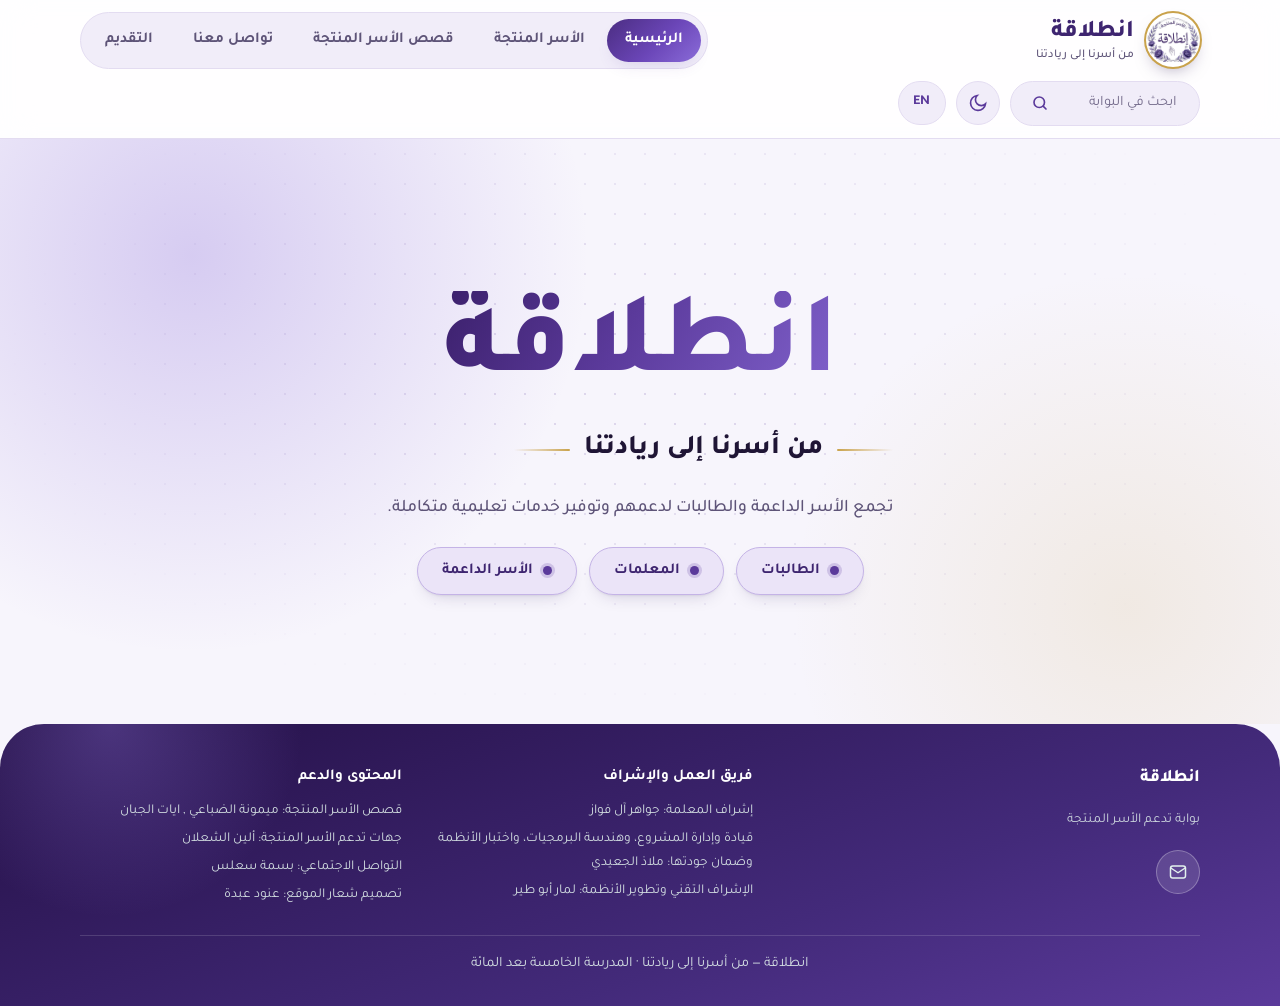
==== commit d3281b4f: "switched the insta button to email button" ====
--- a/Antlaqh web/index.html
+++ b/Antlaqh web/index.html
@@ -235,8 +235,8 @@
         <h3>انطلاقة</h3>
         <p>بوابة تدعم الأسر المنتجة</p>
         <div class="soc">
-          <a href="https://www.instagram.com/skl105wuzhere/" target="_blank" rel="noopener" aria-label="انستغرام">
-            <svg width="18" height="18" viewBox="0 0 24 24" fill="none" stroke="currentColor" stroke-width="2"><rect x="3" y="3" width="18" height="18" rx="5"/><circle cx="12" cy="12" r="4"/><circle cx="17.5" cy="6.5" r="1" fill="currentColor"/></svg>
+          <a href="mailto:schoollof105@gmail.com" aria-label="جيميل">
+            <svg width="18" height="18" viewBox="0 0 24 24" fill="none" stroke="currentColor" stroke-width="2" stroke-linecap="round" stroke-linejoin="round"><rect x="2" y="4" width="20" height="16" rx="3"/><path d="M3 7l9 6 9-6"/></svg>
           </a>
         </div>
       </div>
@@ -252,7 +252,7 @@
         <strong>المحتوى والدعم</strong>
         <span>قصص الأسر المنتجة: ميمونة الضباعي , ايات الجبان</span>
         <span>جهات تدعم الأسر المنتجة: ألين الشعلان</span>
-        <span>التواصل الاجتماعي: بسمة سلعس</span>
+        <span>التواصل الاجتماعي: بسمة سعلس</span>
         <span>تصميم شعار الموقع: عنود عبدة </span>
       </div>
     </div>
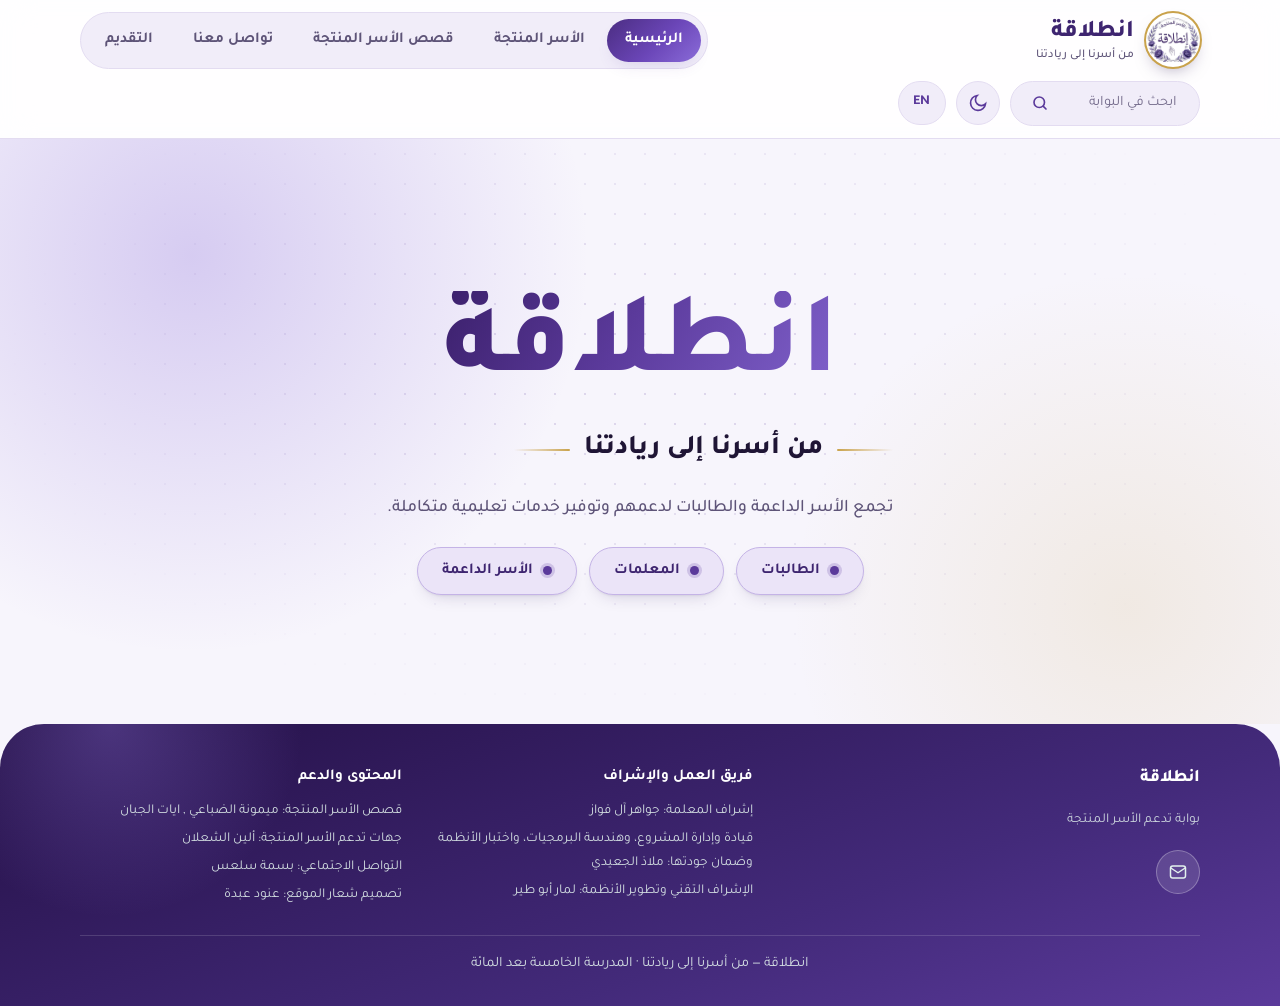
==== commit 07a8fb8a: "edited the translation" ====
--- a/Antlaqh web/index.html
+++ b/Antlaqh web/index.html
@@ -252,7 +252,7 @@
         <strong>المحتوى والدعم</strong>
         <span>قصص الأسر المنتجة: ميمونة الضباعي , ايات الجبان</span>
         <span>جهات تدعم الأسر المنتجة: ألين الشعلان</span>
-        <span>التواصل الاجتماعي: بسمة سعلس</span>
+        <span>التواصل الاجتماعي: بسمة سلعس</span>
         <span>تصميم شعار الموقع: عنود عبدة </span>
       </div>
     </div>
